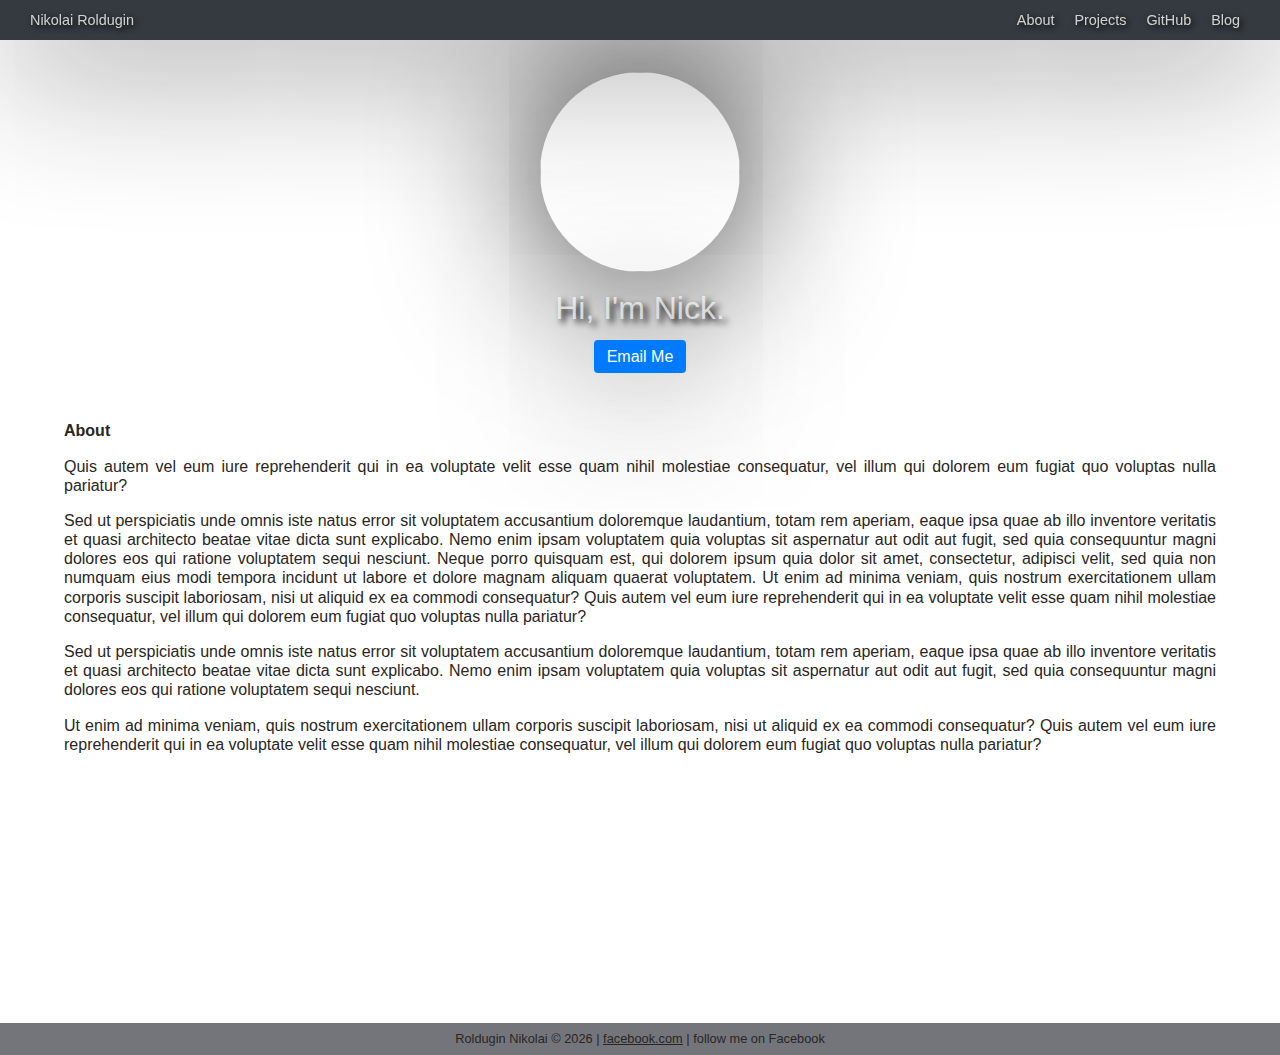
==== index.htm @ ad1988a2 "Update index.htm" ====
<!DOCTYPE html>
<html lang="en">
<head>
	<meta charset="utf-8">
	<title>Nikolai Roldugin</title>
	<link href="css/stylesheet.css" rel="stylesheet" type="text/css">
	<link rel="shortcut icon" href="../images/favicon.ico" type="image/x-icon">
</head>
<body>
	<header>
		<nav>
			<div id="logo">
				<a id="brand" href="index.htm">Nikolai Roldugin</a>
			</div>
			<ul class="nav">
				<li id="tab1"><a href="#tabPanel1">About</a></li>
				<li id="tab2"><a href="#tabPanel2">Projects</a></li>
				<li id="tab3"><a href="https://github.com/rolduginnik" target="_blank">GitHub</a></li>
				<li id="tab4"><a href="https://www.instagram.com/ya_lor/" target="_blank">Blog</a></li>
			</ul>
		</nav>	
	</header>
		<section>
			<p id="pic1"><img src="images/me.jpg" alt="" class="round"></p>
			<h1 id="main">Hi, I'm Nick.</h1>
			<a href="mailto:rolduginnik@gmail.com" class="btn btn-primary my-2">Email Me</a>
		</section>
		<h2 id="about">About</h2>
		<p class="col-1">
		 Quis autem vel eum iure reprehenderit qui in ea voluptate velit esse quam nihil molestiae consequatur, vel illum qui dolorem eum fugiat quo voluptas nulla pariatur?
		</p>
		<p class="col-1">
		Sed ut perspiciatis unde omnis iste natus error sit voluptatem accusantium doloremque laudantium, totam rem aperiam, eaque ipsa quae ab illo inventore veritatis et quasi architecto beatae vitae dicta sunt explicabo. Nemo enim ipsam voluptatem quia voluptas sit aspernatur aut odit aut fugit, sed quia consequuntur magni dolores eos qui ratione voluptatem sequi nesciunt. Neque porro quisquam est, qui dolorem ipsum quia dolor sit amet, consectetur, adipisci velit, sed quia non numquam eius modi tempora incidunt ut labore et dolore magnam aliquam quaerat voluptatem. Ut enim ad minima veniam, quis nostrum exercitationem ullam corporis suscipit laboriosam, nisi ut aliquid ex ea commodi consequatur? Quis autem vel eum iure reprehenderit qui in ea voluptate velit esse quam nihil molestiae consequatur, vel illum qui dolorem eum fugiat quo voluptas nulla pariatur?
		</p>
		<p class="col-1">
		Sed ut perspiciatis unde omnis iste natus error sit voluptatem accusantium doloremque laudantium, totam rem aperiam, eaque ipsa quae ab illo inventore veritatis et quasi architecto beatae vitae dicta sunt explicabo. Nemo enim ipsam voluptatem quia voluptas sit aspernatur aut odit aut fugit, sed quia consequuntur magni dolores eos qui ratione voluptatem sequi nesciunt. 
		</p>
		<p class="col-1">
		Ut enim ad minima veniam, quis nostrum exercitationem ullam corporis suscipit laboriosam, nisi ut aliquid ex ea commodi consequatur? Quis autem vel eum iure reprehenderit qui in ea voluptate velit esse quam nihil molestiae consequatur, vel illum qui dolorem eum fugiat quo voluptas nulla pariatur?
		</p>
	<footer>
		<p>Roldugin Nikolai &copy; <span id="year"></span> | <a href="https://www.facebook.com/rolduginnik" title="Facebook.com" target="_blank">facebook.com</a> | follow me on Facebook</p>
	</footer>
	<script>
		document.getElementById("year").innerHTML = new Date().getFullYear();
	</script>
</body>
</html>
---- css/stylesheet.css ----
/* reset browser styles */
html, body, div, span, object, iframe, h1, h2, h3, h4, h5, h6, p, blockquote, pre, a, abbr, acronym, address, big, cite, code, del, dfn, em, img, ins, kbd, q, s, samp,small, strike, strong, sub, sup, tt, var, b, u, i, center, dl, dt, dd, ol, ul, li, fieldset, form, label, legend,
table, caption, tbody, tfoot, thead, tr, th, td, article, aside, canvas, details, embed, figure, figcaption, footer, header, hgroup, menu, nav, output, ruby, section, summary, time, mark, audio, video {
	margin: 0;
	padding: 0;
	border: 0;
	font-size: 100%;
	vertical-align: baseline;
}
article, aside, details, figcaption, figure, footer, header, hgroup, menu, nav, section {
	display: block;
}
body {
	line-height: 1.2;
}
ol { 
	padding-left: 1.4em;
	list-style: decimal;
}
ul {
	padding-left: 1.4em;
	list-style: square;
}
table {
	border-collapse: collapse;
	border-spacing: 0;
} 
/* end reset browser styles */

* {
  margin: 0;
  padding: 0;
  color: #292623;
  font-size: 100%;
  box-sizing: border-box;
}
nav {
    position: fixed;
	top: 0;
	left: 0;
	width: 100%;
    height: 40px;
    line-height: 40px;
    background: #343a40;
    padding: 0 30px;
	box-shadow: 0 0 10em rgba(0, 0, 0, 0.9);
}
div#logo {
    float: left;
}
div#logo #brand {
    font-size: 160%;
	font-family: BlinkMacSystemFont,"Segoe UI",Roboto,"Helvetica Neue", Arial,"Noto Sans",sans-serif,"Apple Color Emoji","Segoe UI Emoji","Segoe UI Symbol","Noto Color Emoji";
	font-size: .9em;
	font-weight: 400;
	color: rgba(255, 255, 255, 0.78);
	text-shadow: 2px 2px 6px rgb(0, 0, 0);
	text-decoration: none;
}
nav ul {
    display: flex;
    flex-direction: row;
    justify-content: flex-end;
    align-items: center;
    list-style: none;
}
li>a {
    padding: 0 10px;
    text-decoration: none;
    font-family: BlinkMacSystemFont,"Segoe UI",Roboto,"Helvetica Neue", Arial,"Noto Sans",sans-serif,"Apple Color Emoji","Segoe UI Emoji","Segoe UI Symbol","Noto Color Emoji";
	font-size: .9em;
	font-weight: 400;
	color: rgba(255, 255, 255, 0.78);
	text-shadow: 2px 2px 6px rgb(0, 0, 0);
}
a:hover {
	color: rgba(255, 255, 255, 0.62);
}
#brand:hover {
	color: rgba(255, 255, 255, 0.62) !important;
}
section {
	margin-top: 2em;
	width: 100%;
	background-image: url(../images/background.jpg);
	text-align: center;
}
#pic1 {
	text-align: center;
}
.round {
	margin-top: 2.5rem!important;
	border-radius: 200px;
	border: 0px solid gray;
	width: 200px;
	height: 200px;
	box-shadow: 0 0 10em rgba(0, 0, 0, 0.9);
}
h1#main {
	text-align: center;
	font-family: BlinkMacSystemFont,"Segoe UI",Roboto,"Helvetica Neue", Arial,"Noto Sans",sans-serif,"Apple Color Emoji","Segoe UI Emoji","Segoe UI Symbol","Noto Color Emoji";
	font-size: 2em;
	font-weight: 500;
	color: rgba(255, 255, 255, 0.78);
	text-shadow: 4px 4px 6px rgb(0, 0, 0);
	padding: .4em;
}
.mb-2, .my-2 {
	margin-bottom: 2rem!important;
	text-decoration: none;
	box-shadow: 0 0 10em rgba(0, 0, 0, 0.9);
}
.btn-primary {
	color: #fff;
	background-color: #007bff;
	border-color: #007bff;
}
.btn {
	font-family: BlinkMacSystemFont,"Segoe UI",Roboto,"Helvetica Neue", Arial,"Noto Sans",sans-serif,"Apple Color Emoji","Segoe UI Emoji","Segoe UI Symbol","Noto Color Emoji";
	display: inline-block;
	font-weight: 400;
	border: 1px solid transparent;
	padding: .375rem .75rem;
	border-radius: .25rem;
}
#about {
	font-family:  BlinkMacSystemFont,"Segoe UI",Roboto,"Helvetica Neue", Arial,"Noto Sans",sans-serif,"Apple Color Emoji","Segoe UI Emoji","Segoe UI Symbol","Noto Color Emoji";
	margin: 1em 4em 1em 4em;
	font-size: 1em;
}
p.col-1 {
	margin: 0em 4em 1em 4em;
	font-family:  BlinkMacSystemFont,"Segoe UI",Roboto,"Helvetica Neue", Arial,"Noto Sans",sans-serif,"Apple Color Emoji","Segoe UI Emoji","Segoe UI Symbol","Noto Color Emoji";
	text-align: justify;
	font-size: 1em;
	font-weight: 300;
}
footer {
	font-family:  BlinkMacSystemFont,"Segoe UI",Roboto,"Helvetica Neue", Arial,"Noto Sans",sans-serif,"Apple Color Emoji","Segoe UI Emoji","Segoe UI Symbol","Noto Color Emoji";
	background-color: rgba(68, 69, 77, 0.74);
	text-align: center;
	font-size: .8em;
	line-height: 2.5em;
	margin-top: 21em;
}
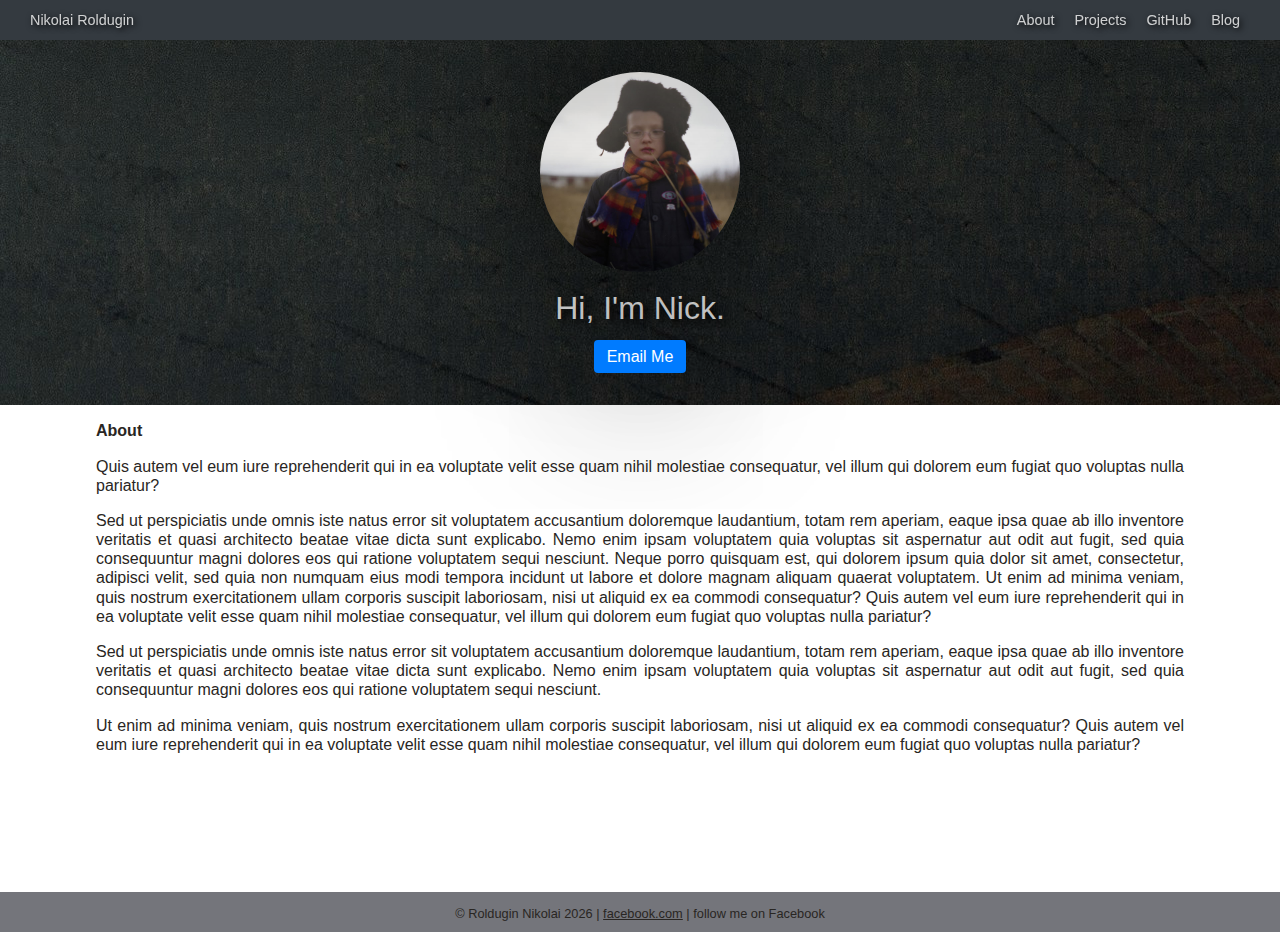
==== commit b8ba3c78: "first commit" ====
--- a/index.htm
+++ b/index.htm
@@ -1,48 +1,54 @@
-<!DOCTYPE html>
-<html lang="en">
-<head>
-	<meta charset="utf-8">
-	<title>Nikolai Roldugin</title>
-	<link href="css/stylesheet.css" rel="stylesheet" type="text/css">
-	<link rel="shortcut icon" href="../images/favicon.ico" type="image/x-icon">
-</head>
-<body>
-	<header>
-		<nav>
-			<div id="logo">
-				<a id="brand" href="index.htm">Nikolai Roldugin</a>
-			</div>
-			<ul class="nav">
-				<li id="tab1"><a href="#tabPanel1">About</a></li>
-				<li id="tab2"><a href="#tabPanel2">Projects</a></li>
-				<li id="tab3"><a href="https://github.com/rolduginnik" target="_blank">GitHub</a></li>
-				<li id="tab4"><a href="https://www.instagram.com/ya_lor/" target="_blank">Blog</a></li>
-			</ul>
-		</nav>	
-	</header>
-		<section>
-			<p id="pic1"><img src="images/me.jpg" alt="" class="round"></p>
-			<h1 id="main">Hi, I'm Nick.</h1>
-			<a href="mailto:rolduginnik@gmail.com" class="btn btn-primary my-2">Email Me</a>
-		</section>
-		<h2 id="about">About</h2>
-		<p class="col-1">
-		 Quis autem vel eum iure reprehenderit qui in ea voluptate velit esse quam nihil molestiae consequatur, vel illum qui dolorem eum fugiat quo voluptas nulla pariatur?
-		</p>
-		<p class="col-1">
-		Sed ut perspiciatis unde omnis iste natus error sit voluptatem accusantium doloremque laudantium, totam rem aperiam, eaque ipsa quae ab illo inventore veritatis et quasi architecto beatae vitae dicta sunt explicabo. Nemo enim ipsam voluptatem quia voluptas sit aspernatur aut odit aut fugit, sed quia consequuntur magni dolores eos qui ratione voluptatem sequi nesciunt. Neque porro quisquam est, qui dolorem ipsum quia dolor sit amet, consectetur, adipisci velit, sed quia non numquam eius modi tempora incidunt ut labore et dolore magnam aliquam quaerat voluptatem. Ut enim ad minima veniam, quis nostrum exercitationem ullam corporis suscipit laboriosam, nisi ut aliquid ex ea commodi consequatur? Quis autem vel eum iure reprehenderit qui in ea voluptate velit esse quam nihil molestiae consequatur, vel illum qui dolorem eum fugiat quo voluptas nulla pariatur?
-		</p>
-		<p class="col-1">
-		Sed ut perspiciatis unde omnis iste natus error sit voluptatem accusantium doloremque laudantium, totam rem aperiam, eaque ipsa quae ab illo inventore veritatis et quasi architecto beatae vitae dicta sunt explicabo. Nemo enim ipsam voluptatem quia voluptas sit aspernatur aut odit aut fugit, sed quia consequuntur magni dolores eos qui ratione voluptatem sequi nesciunt. 
-		</p>
-		<p class="col-1">
-		Ut enim ad minima veniam, quis nostrum exercitationem ullam corporis suscipit laboriosam, nisi ut aliquid ex ea commodi consequatur? Quis autem vel eum iure reprehenderit qui in ea voluptate velit esse quam nihil molestiae consequatur, vel illum qui dolorem eum fugiat quo voluptas nulla pariatur?
-		</p>
-	<footer>
-		<p>Roldugin Nikolai &copy; <span id="year"></span> | <a href="https://www.facebook.com/rolduginnik" title="Facebook.com" target="_blank">facebook.com</a> | follow me on Facebook</p>
-	</footer>
-	<script>
-		document.getElementById("year").innerHTML = new Date().getFullYear();
-	</script>
-</body>
-</html>
+<!DOCTYPE html>
+<html lang="en">
+<head>
+	<meta charset="utf-8">
+	<title>Nikolai Roldugin</title>
+	<link href="css/stylesheet.css" rel="stylesheet" type="text/css">
+	<link rel="shortcut icon" href="../images/favicon.ico" type="image/x-icon">
+</head>
+<body>
+<div id="page-container">
+<div id="content-wrap">
+	<header>
+		<nav>
+			<div id="logo">
+				<a id="brand" href="index.htm">Nikolai Roldugin</a>
+			</div>
+			<ul class="nav">
+				<li id="tab1"><a href="#tabPanel1">About</a></li>
+				<li id="tab2"><a href="#tabPanel2">Projects</a></li>
+				<li id="tab3"><a href="https://github.com/rolduginnik" target="_blank">GitHub</a></li>
+				<li id="tab4"><a href="https://www.instagram.com/ya_lor/" target="_blank">Blog</a></li>
+			</ul>
+		</nav>	
+	</header>
+		<section>
+			<p id="pic1"><img src="images/me.jpg" alt="" class="round"></p>
+			<h1 id="main">Hi, I'm Nick.</h1>
+			<a href="mailto:rolduginnik@gmail.com" class="btn btn-primary my-2">Email Me</a>
+		</section>
+		<h2 id="about">About</h2>
+		<p class="col-1">
+		 Quis autem vel eum iure reprehenderit qui in ea voluptate velit esse quam nihil molestiae consequatur, vel illum qui dolorem eum fugiat quo voluptas nulla pariatur?
+		</p>
+		<p class="col-1">
+		Sed ut perspiciatis unde omnis iste natus error sit voluptatem accusantium doloremque laudantium, totam rem aperiam, eaque ipsa quae ab illo inventore veritatis et quasi architecto beatae vitae dicta sunt explicabo. Nemo enim ipsam voluptatem quia voluptas sit aspernatur aut odit aut fugit, sed quia consequuntur magni dolores eos qui ratione voluptatem sequi nesciunt. Neque porro quisquam est, qui dolorem ipsum quia dolor sit amet, consectetur, adipisci velit, sed quia non numquam eius modi tempora incidunt ut labore et dolore magnam aliquam quaerat voluptatem. Ut enim ad minima veniam, quis nostrum exercitationem ullam corporis suscipit laboriosam, nisi ut aliquid ex ea commodi consequatur? Quis autem vel eum iure reprehenderit qui in ea voluptate velit esse quam nihil molestiae consequatur, vel illum qui dolorem eum fugiat quo voluptas nulla pariatur?
+		</p>
+		<p class="col-1">
+		Sed ut perspiciatis unde omnis iste natus error sit voluptatem accusantium doloremque laudantium, totam rem aperiam, eaque ipsa quae ab illo inventore veritatis et quasi architecto beatae vitae dicta sunt explicabo. Nemo enim ipsam voluptatem quia voluptas sit aspernatur aut odit aut fugit, sed quia consequuntur magni dolores eos qui ratione voluptatem sequi nesciunt. 
+		</p>
+		<p class="col-1">
+		Ut enim ad minima veniam, quis nostrum exercitationem ullam corporis suscipit laboriosam, nisi ut aliquid ex ea commodi consequatur? Quis autem vel eum iure reprehenderit qui in ea voluptate velit esse quam nihil molestiae consequatur, vel illum qui dolorem eum fugiat quo voluptas nulla pariatur?
+		</p>
+</div>
+	<div>
+	<footer id="footer">
+		<p>&copy; Roldugin Nikolai <span id="year"></span> | <a href="https://www.facebook.com/rolduginnik" title="lynda.com" target="_blank">facebook.com</a> | follow me on Facebook</p>
+	</footer>
+	<!-- JS before /body -->
+  <script>
+    document.getElementById("year").innerHTML = new Date().getFullYear();
+  </script>
+</div>
+</body>
+</html>--- a/css/stylesheet.css
+++ b/css/stylesheet.css
@@ -125,11 +125,11 @@
 }
 #about {
 	font-family:  BlinkMacSystemFont,"Segoe UI",Roboto,"Helvetica Neue", Arial,"Noto Sans",sans-serif,"Apple Color Emoji","Segoe UI Emoji","Segoe UI Symbol","Noto Color Emoji";
-	margin: 1em 4em 1em 4em;
+	margin: 1em 6em 1em 6em;
 	font-size: 1em;
 }
 p.col-1 {
-	margin: 0em 4em 1em 4em;
+	margin: 0em 6em 1em 6em;
 	font-family:  BlinkMacSystemFont,"Segoe UI",Roboto,"Helvetica Neue", Arial,"Noto Sans",sans-serif,"Apple Color Emoji","Segoe UI Emoji","Segoe UI Symbol","Noto Color Emoji";
 	text-align: justify;
 	font-size: 1em;
@@ -140,6 +140,18 @@
 	background-color: rgba(68, 69, 77, 0.74);
 	text-align: center;
 	font-size: .8em;
-	line-height: 2.5em;
-	margin-top: 21em;
+	line-height: 3.5em;
+}
+#page-container {
+  position: relative;
+  min-height: 100vh;
+}
+#content-wrap {
+  padding-bottom: 2.5rem;    /* Footer height */
+}
+#footer {
+  position: absolute;
+  bottom: 0;
+  width: 100%;
+  height: 2.5rem;            /* Footer height */
 }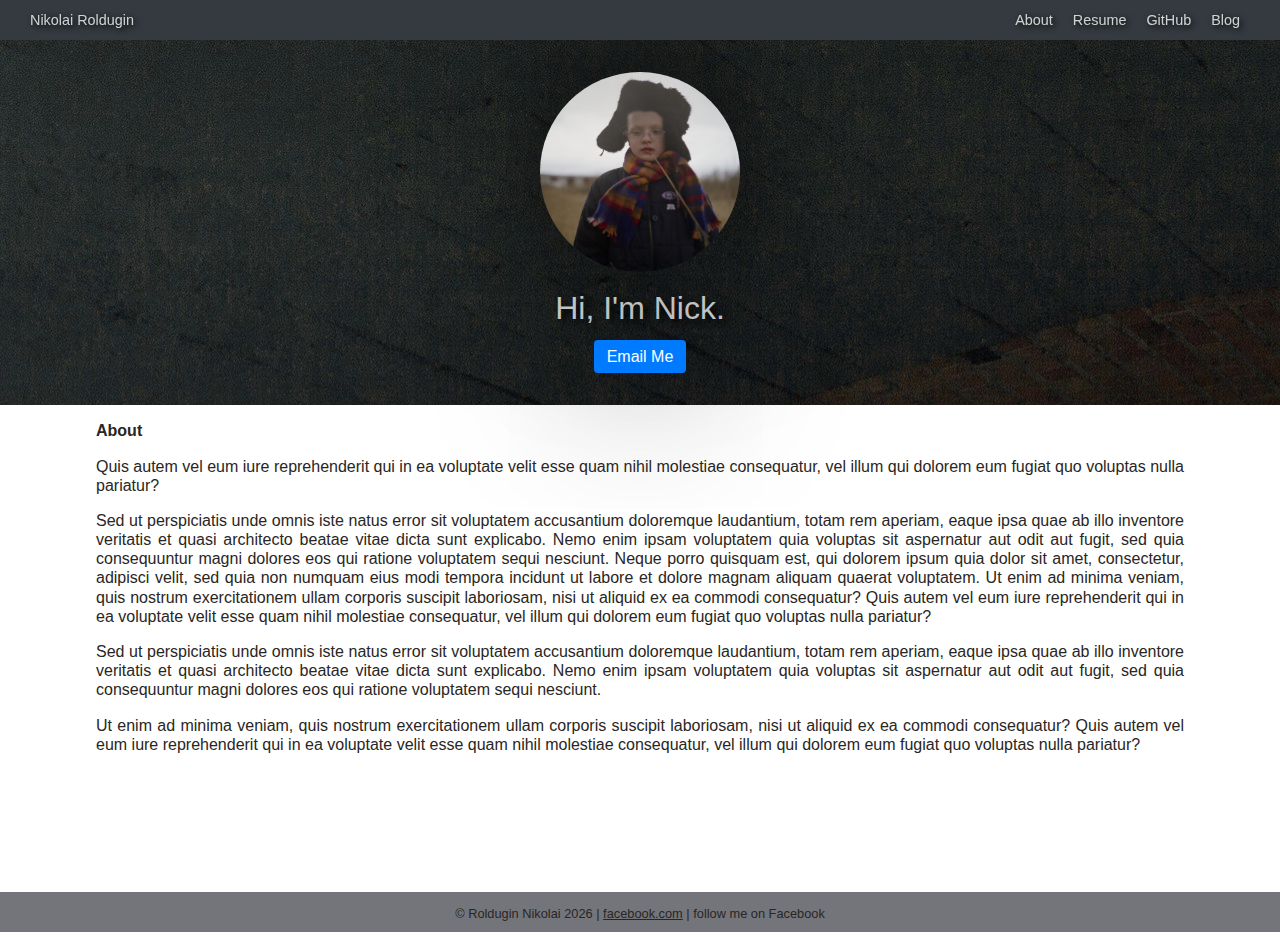
==== commit 020371f3: "add Resume" ====
--- a/index.htm
+++ b/index.htm
@@ -16,7 +16,7 @@
 			</div>
 			<ul class="nav">
 				<li id="tab1"><a href="#tabPanel1">About</a></li>
-				<li id="tab2"><a href="#tabPanel2">Projects</a></li>
+				<li id="resume"><a href="../files/Resume_Roldugin.pdf" target="_self">Resume</a></li>
 				<li id="tab3"><a href="https://github.com/rolduginnik" target="_blank">GitHub</a></li>
 				<li id="tab4"><a href="https://www.instagram.com/ya_lor/" target="_blank">Blog</a></li>
 			</ul>
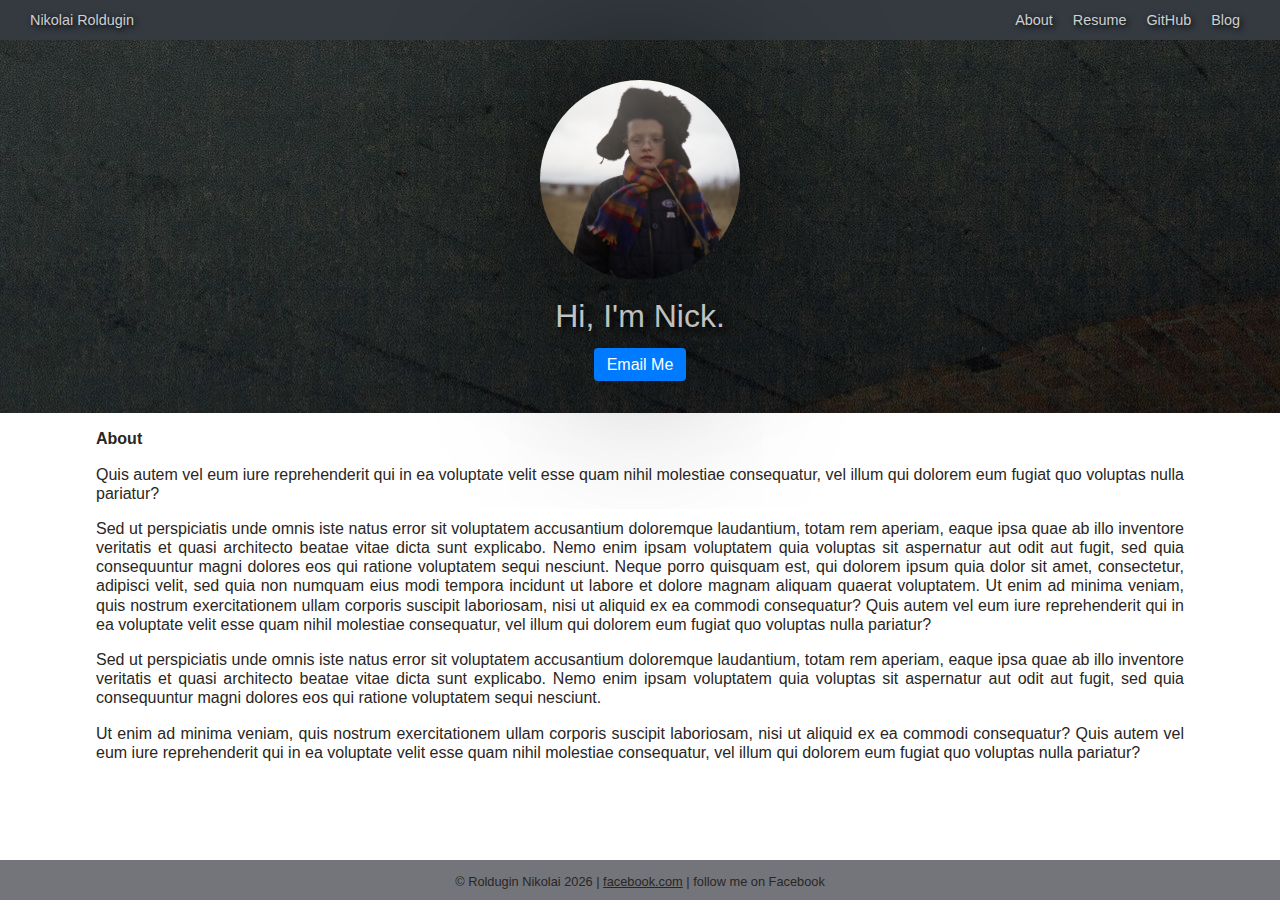
==== commit 9187a851: "Fixed Top" ====
--- a/index.htm
+++ b/index.htm
@@ -43,7 +43,7 @@
 </div>
 	<div>
 	<footer id="footer">
-		<p>&copy; Roldugin Nikolai <span id="year"></span> | <a href="https://www.facebook.com/rolduginnik" title="lynda.com" target="_blank">facebook.com</a> | follow me on Facebook</p>
+		<p>&copy; Roldugin Nikolai <span id="year"></span> | <a href="https://www.facebook.com/rolduginnik" title="facebook.com" target="_blank">facebook.com</a> | follow me on Facebook</p>
 	</footer>
 	<!-- JS before /body -->
   <script>
--- a/css/stylesheet.css
+++ b/css/stylesheet.css
@@ -35,7 +35,7 @@
   box-sizing: border-box;
 }
 nav {
-    position: fixed;
+    position:inherit;
 	top: 0;
 	left: 0;
 	width: 100%;
@@ -80,12 +80,12 @@
 	color: rgba(255, 255, 255, 0.62) !important;
 }
 section {
-	margin-top: 2em;
+	margin-top: 0em;
 	width: 100%;
 	background-image: url(../images/background.jpg);
 	text-align: center;
 }
-#pic1 {
+#pic1 .round {
 	text-align: center;
 }
 .round {
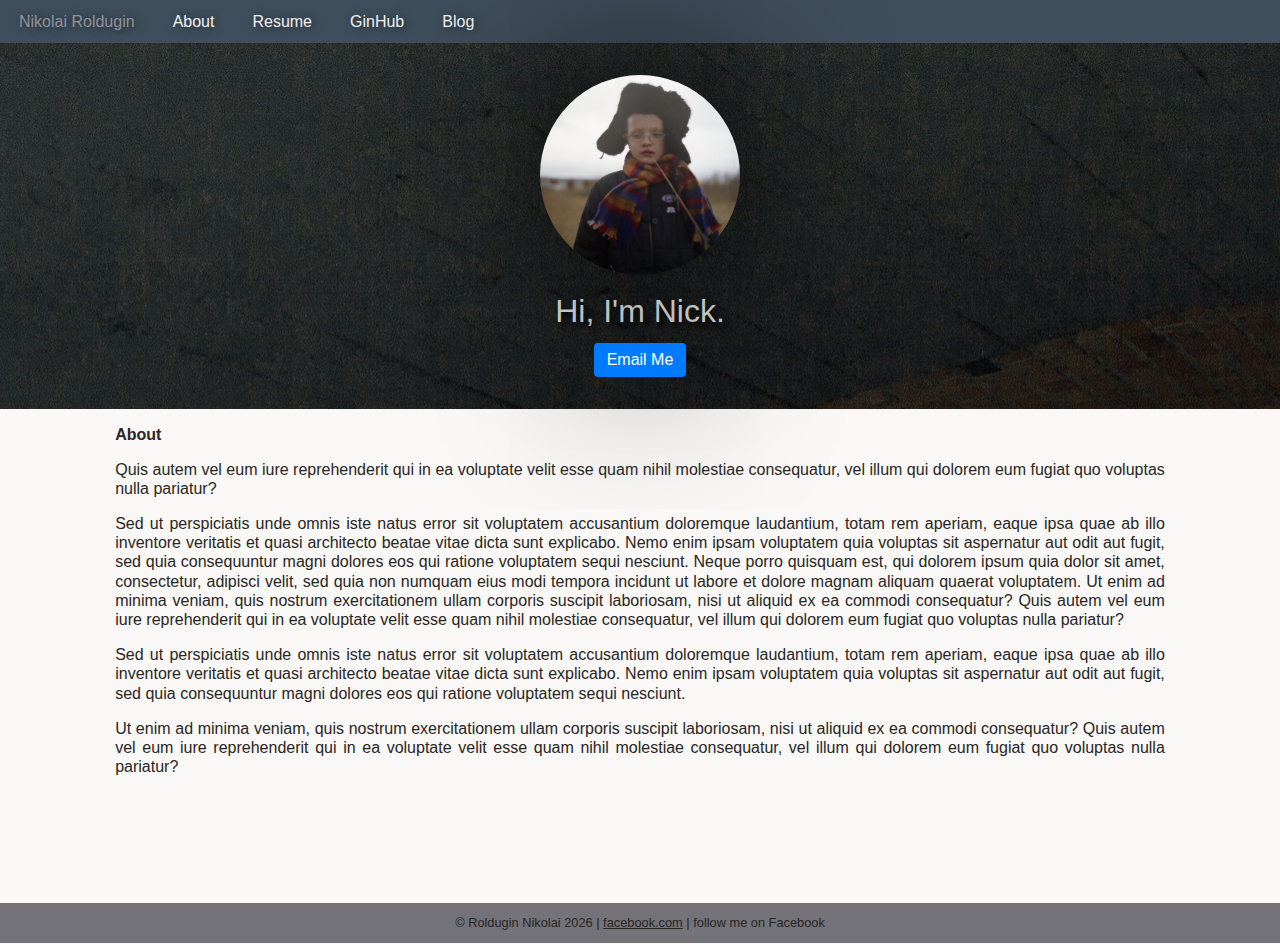
==== commit 41bc5dfe: "new menu3" ====
--- a/index.htm
+++ b/index.htm
@@ -1,54 +1,77 @@
 <!DOCTYPE html>
 <html lang="en">
 <head>
-	<meta charset="utf-8">
-	<title>Nikolai Roldugin</title>
-	<link href="css/stylesheet.css" rel="stylesheet" type="text/css">
-	<link rel="shortcut icon" href="../images/favicon.ico" type="image/x-icon">
+<meta charset="utf-8">
+<meta name="viewport" content="width=device-width, initial-scale=1, maximum-scale=1">
+<link rel="stylesheet" href="https://cdnjs.cloudflare.com/ajax/libs/font-awesome/4.7.0/css/font-awesome.min.css">
+<link href="css/stylesheet.css" rel="stylesheet" type="text/css">
+<link rel="shortcut icon" href="../images/favicon.ico" type="image/x-icon">
+<title>Nikolai Roldugin</title>
+	<script>
+		function myFunction() {
+		  var x = document.getElementById("myTopnav");
+		  if (x.className === "topnav") {
+			x.className += " responsive";
+		  } else {
+			x.className = "topnav";
+		  }
+		}
+	</script>
 </head>
 <body>
+	<div class="topnav" id="myTopnav">
+		<a href="index.htm" class="active">Nikolai Roldugin</a>
+		<a href="#about">About</a>
+		<a href="../files/Resume_Roldugin.pdf" target="_self">Resume</a>
+		<a href="https://github.com/rolduginnik" target="_blank">GinHub</a>  
+		<a href="https://www.instagram.com/ya_lor/" target="_blank">Blog</a>
+		<a href="javascript:void(0);" class="icon" onclick="myFunction()"><i class="fa fa-bars"></i></a>
+	</div>
 <div id="page-container">
-<div id="content-wrap">
-	<header>
-		<nav>
-			<div id="logo">
-				<a id="brand" href="index.htm">Nikolai Roldugin</a>
-			</div>
-			<ul class="nav">
-				<li id="tab1"><a href="#tabPanel1">About</a></li>
-				<li id="resume"><a href="../files/Resume_Roldugin.pdf" target="_self">Resume</a></li>
-				<li id="tab3"><a href="https://github.com/rolduginnik" target="_blank">GitHub</a></li>
-				<li id="tab4"><a href="https://www.instagram.com/ya_lor/" target="_blank">Blog</a></li>
-			</ul>
-		</nav>	
-	</header>
-		<section>
-			<p id="pic1"><img src="images/me.jpg" alt="" class="round"></p>
-			<h1 id="main">Hi, I'm Nick.</h1>
-			<a href="mailto:rolduginnik@gmail.com" class="btn btn-primary my-2">Email Me</a>
-		</section>
-		<h2 id="about">About</h2>
-		<p class="col-1">
-		 Quis autem vel eum iure reprehenderit qui in ea voluptate velit esse quam nihil molestiae consequatur, vel illum qui dolorem eum fugiat quo voluptas nulla pariatur?
-		</p>
-		<p class="col-1">
-		Sed ut perspiciatis unde omnis iste natus error sit voluptatem accusantium doloremque laudantium, totam rem aperiam, eaque ipsa quae ab illo inventore veritatis et quasi architecto beatae vitae dicta sunt explicabo. Nemo enim ipsam voluptatem quia voluptas sit aspernatur aut odit aut fugit, sed quia consequuntur magni dolores eos qui ratione voluptatem sequi nesciunt. Neque porro quisquam est, qui dolorem ipsum quia dolor sit amet, consectetur, adipisci velit, sed quia non numquam eius modi tempora incidunt ut labore et dolore magnam aliquam quaerat voluptatem. Ut enim ad minima veniam, quis nostrum exercitationem ullam corporis suscipit laboriosam, nisi ut aliquid ex ea commodi consequatur? Quis autem vel eum iure reprehenderit qui in ea voluptate velit esse quam nihil molestiae consequatur, vel illum qui dolorem eum fugiat quo voluptas nulla pariatur?
-		</p>
-		<p class="col-1">
-		Sed ut perspiciatis unde omnis iste natus error sit voluptatem accusantium doloremque laudantium, totam rem aperiam, eaque ipsa quae ab illo inventore veritatis et quasi architecto beatae vitae dicta sunt explicabo. Nemo enim ipsam voluptatem quia voluptas sit aspernatur aut odit aut fugit, sed quia consequuntur magni dolores eos qui ratione voluptatem sequi nesciunt. 
-		</p>
-		<p class="col-1">
-		Ut enim ad minima veniam, quis nostrum exercitationem ullam corporis suscipit laboriosam, nisi ut aliquid ex ea commodi consequatur? Quis autem vel eum iure reprehenderit qui in ea voluptate velit esse quam nihil molestiae consequatur, vel illum qui dolorem eum fugiat quo voluptas nulla pariatur?
-		</p>
-</div>
+	<div id="content-wrap">
+<!--
+		<header>
+			<nav>
+				<div id="logo">
+					<a id="brand" href="index.htm">Nikolai Roldugin</a>
+				</div>
+				<ul class="nav">
+					<li id="tab1"><a href="#tabPanel1">About</a></li>
+					<li id="resume"><a href="../files/Resume_Roldugin.pdf" target="_self">Resume</a></li>
+					<li id="tab3"><a href="https://github.com/rolduginnik" target="_blank">GitHub</a></li>
+					<li id="tab4"><a href="https://www.instagram.com/ya_lor/" target="_blank">Blog</a></li>
+				</ul>
+			</nav>	
+		</header>
+-->
+			<section>
+				<p id="pic1"><img src="images/me.jpg" alt="" class="round"></p>
+				<h1 id="main">Hi, I'm Nick.</h1>
+				<a href="mailto:rolduginnik@gmail.com" class="btn btn-primary my-2">Email Me</a>
+			</section>
+			<h2 id="about">About</h2>
+			<p class="col-1">
+			 Quis autem vel eum iure reprehenderit qui in ea voluptate velit esse quam nihil molestiae consequatur, vel illum qui dolorem eum fugiat quo voluptas nulla pariatur?
+			</p>
+			<p class="col-1">
+			Sed ut perspiciatis unde omnis iste natus error sit voluptatem accusantium doloremque laudantium, totam rem aperiam, eaque ipsa quae ab illo inventore veritatis et quasi architecto beatae vitae dicta sunt explicabo. Nemo enim ipsam voluptatem quia voluptas sit aspernatur aut odit aut fugit, sed quia consequuntur magni dolores eos qui ratione voluptatem sequi nesciunt. Neque porro quisquam est, qui dolorem ipsum quia dolor sit amet, consectetur, adipisci velit, sed quia non numquam eius modi tempora incidunt ut labore et dolore magnam aliquam quaerat voluptatem. Ut enim ad minima veniam, quis nostrum exercitationem ullam corporis suscipit laboriosam, nisi ut aliquid ex ea commodi consequatur? Quis autem vel eum iure reprehenderit qui in ea voluptate velit esse quam nihil molestiae consequatur, vel illum qui dolorem eum fugiat quo voluptas nulla pariatur?
+			</p>
+			<p class="col-1">
+			Sed ut perspiciatis unde omnis iste natus error sit voluptatem accusantium doloremque laudantium, totam rem aperiam, eaque ipsa quae ab illo inventore veritatis et quasi architecto beatae vitae dicta sunt explicabo. Nemo enim ipsam voluptatem quia voluptas sit aspernatur aut odit aut fugit, sed quia consequuntur magni dolores eos qui ratione voluptatem sequi nesciunt. 
+			</p>
+			<p class="col-1">
+			Ut enim ad minima veniam, quis nostrum exercitationem ullam corporis suscipit laboriosam, nisi ut aliquid ex ea commodi consequatur? Quis autem vel eum iure reprehenderit qui in ea voluptate velit esse quam nihil molestiae consequatur, vel illum qui dolorem eum fugiat quo voluptas nulla pariatur?
+			</p>
+	</div>
 	<div>
-	<footer id="footer">
-		<p>&copy; Roldugin Nikolai <span id="year"></span> | <a href="https://www.facebook.com/rolduginnik" title="facebook.com" target="_blank">facebook.com</a> | follow me on Facebook</p>
-	</footer>
-	<!-- JS before /body -->
-  <script>
-    document.getElementById("year").innerHTML = new Date().getFullYear();
-  </script>
+		<footer id="footer">
+			<p>&copy; Roldugin Nikolai <span id="year"></span> | <a href="https://www.facebook.com/rolduginnik" title="facebook.com" target="_blank">facebook.com</a> | follow me on Facebook</p>
+		</footer>
+			<!-- JS before /body -->
+		<script>
+			document.getElementById("year").innerHTML = new Date().getFullYear();
+		</script>
+	</div>
 </div>
 </body>
 </html>--- a/css/stylesheet.css
+++ b/css/stylesheet.css
@@ -35,14 +35,11 @@
   box-sizing: border-box;
 }
 nav {
-    position:inherit;
-	top: 0;
-	left: 0;
-	width: 100%;
-    height: 40px;
-    line-height: 40px;
+    position: sticky;
+	height: 40px;
     background: #343a40;
     padding: 0 30px;
+	padding-top: 10px;
 	box-shadow: 0 0 10em rgba(0, 0, 0, 0.9);
 }
 div#logo {
@@ -89,7 +86,7 @@
 	text-align: center;
 }
 .round {
-	margin-top: 2.5rem!important;
+	margin-top: 2rem!important;
 	border-radius: 200px;
 	border: 0px solid gray;
 	width: 200px;
@@ -125,22 +122,23 @@
 }
 #about {
 	font-family:  BlinkMacSystemFont,"Segoe UI",Roboto,"Helvetica Neue", Arial,"Noto Sans",sans-serif,"Apple Color Emoji","Segoe UI Emoji","Segoe UI Symbol","Noto Color Emoji";
-	margin: 1em 6em 1em 6em;
+	margin: 1em 9% 1em;
 	font-size: 1em;
 }
 p.col-1 {
-	margin: 0em 6em 1em 6em;
+	margin: 0em 9% 1em;
 	font-family:  BlinkMacSystemFont,"Segoe UI",Roboto,"Helvetica Neue", Arial,"Noto Sans",sans-serif,"Apple Color Emoji","Segoe UI Emoji","Segoe UI Symbol","Noto Color Emoji";
 	text-align: justify;
 	font-size: 1em;
 	font-weight: 300;
 }
-footer {
+footer#footer {
 	font-family:  BlinkMacSystemFont,"Segoe UI",Roboto,"Helvetica Neue", Arial,"Noto Sans",sans-serif,"Apple Color Emoji","Segoe UI Emoji","Segoe UI Symbol","Noto Color Emoji";
 	background-color: rgba(68, 69, 77, 0.74);
 	text-align: center;
 	font-size: .8em;
-	line-height: 3.5em;
+	line-height: 3.2em;
+	font-weight: 300;
 }
 #page-container {
   position: relative;
@@ -154,4 +152,57 @@
   bottom: 0;
   width: 100%;
   height: 2.5rem;            /* Footer height */
+} 
+
+/* Menu */
+body {
+	margin: 0;
+	background-color: rgba(236, 232, 229, 0.31);
+}
+.topnav {
+	font-family: BlinkMacSystemFont,"Segoe UI",Roboto,"Helvetica Neue", Arial,"Noto Sans",sans-serif,"Apple Color Emoji","Segoe UI Emoji","Segoe UI Symbol","Noto Color Emoji";
+	overflow: hidden;
+	background-color: #3f4e5c;
+}
+/* Style the links inside the navigation bar */
+.topnav a {
+	float: left;
+	display: block;
+	color: #f2f2f2;
+	padding: 12px 19px;
+	text-decoration: none;
+	font-size: 1em;
+	text-shadow: 2px 1px 9px rgba(0, 0, 0, 0.57);
+}
+/* Change the color of links on hover */
+.topnav a:hover {
+   color: #90949d;
+}
+/* Add an active class to highlight the current page */
+.active {
+ 	background-color: #3f4e5c;
+	color: white;
+}
+.topnav .icon {
+	display: none;
+}
+/* When the screen is less than 600 pixels wide, hide all links, except for the first one ("Home"). Show the link that contains should open and close the topnav (.icon) */
+@media screen and (max-width: 600px) {
+	.topnav a:not(:first-child) {
+		display: none;}
+	.topnav a.icon {
+		float: right;
+		display: block;}
+}
+/* The "responsive" class is added to the topnav with JavaScript when the user clicks on the icon. This class makes the topnav look good on small screens (display the links vertically instead of horizontally) */
+@media screen and (max-width: 600px) {
+	.topnav.responsive {position: relative;}
+	.topnav.responsive .icon {
+		position: absolute;
+		right: 0;
+		top: 0;}
+  .topnav.responsive a {
+	  float: none;
+	  display: block;
+	  text-align: left;}
 }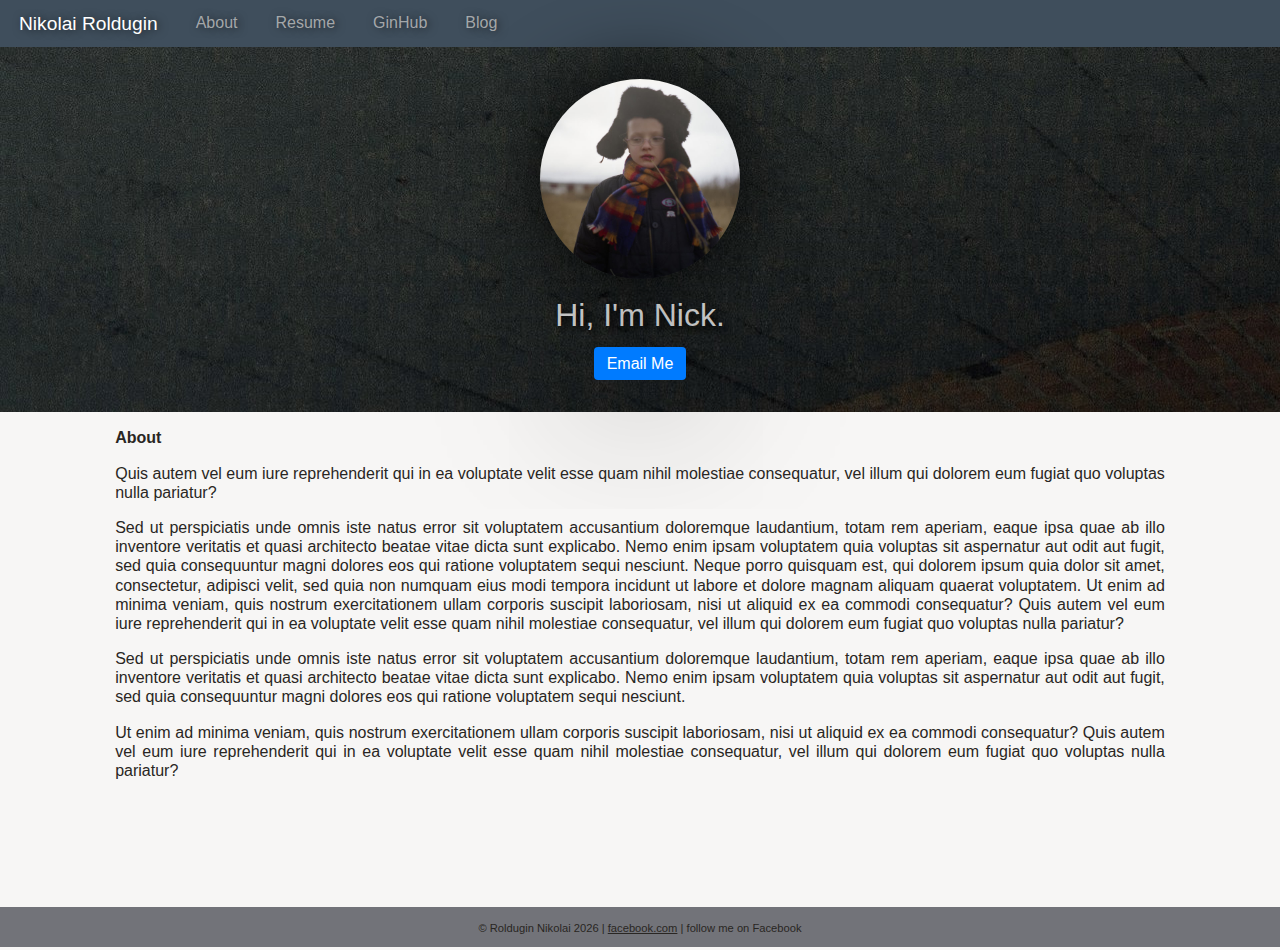
==== commit 3a4daf28: "myImg" ====
--- a/index.htm
+++ b/index.htm
@@ -4,8 +4,10 @@
 <meta charset="utf-8">
 <meta name="viewport" content="width=device-width, initial-scale=1, maximum-scale=1">
 <link rel="stylesheet" href="https://cdnjs.cloudflare.com/ajax/libs/font-awesome/4.7.0/css/font-awesome.min.css">
+	<script src="https://ajax.googleapis.com/ajax/libs/jquery/3.3.1/jquery.min.js"></script>
+  <script src="/js/go_top.js"></script>
 <link href="css/stylesheet.css" rel="stylesheet" type="text/css">
-<link rel="shortcut icon" href="../images/favicon.ico" type="image/x-icon">
+<link rel="shortcut icon" href="images/favicon.ico" type="image/x-icon">
 <title>Nikolai Roldugin</title>
 	<script>
 		function myFunction() {
@@ -16,38 +18,57 @@
 			x.className = "topnav";
 		  }
 		}
-	</script>
+
+	$(document).ready(function(){
+  $('body').append('<a href="#" id="go-top" title="Back to top"><img src="images/rocket-launch.svg" height=60px;/></a>');
+});
+
+$(function() {
+ $.fn.scrollToTop = function() {
+  $(this).hide().removeAttr("href");
+  if ($(window).scrollTop() >= "250") $(this).fadeIn("slow")
+  var scrollDiv = $(this);
+  $(window).scroll(function() {
+   if ($(window).scrollTop() <= "250") $(scrollDiv).fadeOut("slow")
+   else $(scrollDiv).fadeIn("slow")
+  });
+  $(this).click(function() {
+   $("html, body").animate({scrollTop: 0}, "slow")
+  })
+ }
+});
+
+$(function() {
+ $("#go-top").scrollToTop();
+});
+
+</script>
 </head>
 <body>
+	<nav>
 	<div class="topnav" id="myTopnav">
 		<a href="index.htm" class="active">Nikolai Roldugin</a>
 		<a href="#about">About</a>
 		<a href="../files/Resume_Roldugin.pdf" target="_self">Resume</a>
-		<a href="https://github.com/rolduginnik" target="_blank">GinHub</a>  
+		<a href="https://github.com/rolduginnik" target="_blank">GinHub</a>
 		<a href="https://www.instagram.com/ya_lor/" target="_blank">Blog</a>
-		<a href="javascript:void(0);" class="icon" onclick="myFunction()"><i class="fa fa-bars"></i></a>
+		<a href="javascript:void(0);" class="icon" onclick="myFunction()"><img src="images/rick.svg" height=25px;/></a>
 	</div>
+	</nav>
 <div id="page-container">
 	<div id="content-wrap">
-<!--
-		<header>
-			<nav>
-				<div id="logo">
-					<a id="brand" href="index.htm">Nikolai Roldugin</a>
-				</div>
-				<ul class="nav">
-					<li id="tab1"><a href="#tabPanel1">About</a></li>
-					<li id="resume"><a href="../files/Resume_Roldugin.pdf" target="_self">Resume</a></li>
-					<li id="tab3"><a href="https://github.com/rolduginnik" target="_blank">GitHub</a></li>
-					<li id="tab4"><a href="https://www.instagram.com/ya_lor/" target="_blank">Blog</a></li>
-				</ul>
-			</nav>	
-		</header>
--->
+
 			<section>
-				<p id="pic1"><img src="images/me.jpg" alt="" class="round"></p>
-				<h1 id="main">Hi, I'm Nick.</h1>
-				<a href="mailto:rolduginnik@gmail.com" class="btn btn-primary my-2">Email Me</a>
+					<img id="myImg" src="images/me.jpg" alt="Nikolai Roldugin">
+
+					<div id="myModal" class="modal">
+					<span class="close">&times;</span>
+					<img class="modal-content" id="img01">
+					<div id="caption"></div>
+					</div>
+
+					<h1 id="main">Hi, I'm Nick.</h1>
+					<a href="mailto:rolduginnik@gmail.com" class="btn btn-primary my-2">Email Me</a>
 			</section>
 			<h2 id="about">About</h2>
 			<p class="col-1">
@@ -57,15 +78,16 @@
 			Sed ut perspiciatis unde omnis iste natus error sit voluptatem accusantium doloremque laudantium, totam rem aperiam, eaque ipsa quae ab illo inventore veritatis et quasi architecto beatae vitae dicta sunt explicabo. Nemo enim ipsam voluptatem quia voluptas sit aspernatur aut odit aut fugit, sed quia consequuntur magni dolores eos qui ratione voluptatem sequi nesciunt. Neque porro quisquam est, qui dolorem ipsum quia dolor sit amet, consectetur, adipisci velit, sed quia non numquam eius modi tempora incidunt ut labore et dolore magnam aliquam quaerat voluptatem. Ut enim ad minima veniam, quis nostrum exercitationem ullam corporis suscipit laboriosam, nisi ut aliquid ex ea commodi consequatur? Quis autem vel eum iure reprehenderit qui in ea voluptate velit esse quam nihil molestiae consequatur, vel illum qui dolorem eum fugiat quo voluptas nulla pariatur?
 			</p>
 			<p class="col-1">
-			Sed ut perspiciatis unde omnis iste natus error sit voluptatem accusantium doloremque laudantium, totam rem aperiam, eaque ipsa quae ab illo inventore veritatis et quasi architecto beatae vitae dicta sunt explicabo. Nemo enim ipsam voluptatem quia voluptas sit aspernatur aut odit aut fugit, sed quia consequuntur magni dolores eos qui ratione voluptatem sequi nesciunt. 
+			Sed ut perspiciatis unde omnis iste natus error sit voluptatem accusantium doloremque laudantium, totam rem aperiam, eaque ipsa quae ab illo inventore veritatis et quasi architecto beatae vitae dicta sunt explicabo. Nemo enim ipsam voluptatem quia voluptas sit aspernatur aut odit aut fugit, sed quia consequuntur magni dolores eos qui ratione voluptatem sequi nesciunt.
 			</p>
 			<p class="col-1">
 			Ut enim ad minima veniam, quis nostrum exercitationem ullam corporis suscipit laboriosam, nisi ut aliquid ex ea commodi consequatur? Quis autem vel eum iure reprehenderit qui in ea voluptate velit esse quam nihil molestiae consequatur, vel illum qui dolorem eum fugiat quo voluptas nulla pariatur?
 			</p>
+
 	</div>
 	<div>
 		<footer id="footer">
-			<p>&copy; Roldugin Nikolai <span id="year"></span> | <a href="https://www.facebook.com/rolduginnik" title="facebook.com" target="_blank">facebook.com</a> | follow me on Facebook</p>
+			<p class="footer">&copy; Roldugin Nikolai <span id="year"></span> | <a href="https://www.facebook.com/rolduginnik" title="facebook.com" target="_blank">facebook.com</a> | follow me on Facebook</p>
 		</footer>
 			<!-- JS before /body -->
 		<script>
@@ -73,5 +95,20 @@
 		</script>
 	</div>
 </div>
+<script>
+		var modal = document.getElementById('myModal');
+		var img = document.getElementById('myImg');
+		var modalImg = document.getElementById("img01");
+		var captionText = document.getElementById("caption");
+		img.onclick = function(){
+			modal.style.display = "block";
+			modalImg.src = this.src;
+			captionText.innerHTML = this.alt;
+		}
+		var span = document.getElementsByClassName("close")[0];
+		span.onclick = function() {
+			modal.style.display = "none";
+		}
+</script>
 </body>
-</html>+</html>
--- a/css/stylesheet.css
+++ b/css/stylesheet.css
@@ -13,7 +13,7 @@
 body {
 	line-height: 1.2;
 }
-ol { 
+ol {
 	padding-left: 1.4em;
 	list-style: decimal;
 }
@@ -24,9 +24,13 @@
 table {
 	border-collapse: collapse;
 	border-spacing: 0;
-} 
+}
 /* end reset browser styles */
 
+body {
+	margin: 0;
+	background-color: rgba(236, 232, 229, 0.40);
+}
 * {
   margin: 0;
   padding: 0;
@@ -34,130 +38,9 @@
   font-size: 100%;
   box-sizing: border-box;
 }
-nav {
-    position: sticky;
-	height: 40px;
-    background: #343a40;
-    padding: 0 30px;
-	padding-top: 10px;
-	box-shadow: 0 0 10em rgba(0, 0, 0, 0.9);
-}
-div#logo {
-    float: left;
-}
-div#logo #brand {
-    font-size: 160%;
-	font-family: BlinkMacSystemFont,"Segoe UI",Roboto,"Helvetica Neue", Arial,"Noto Sans",sans-serif,"Apple Color Emoji","Segoe UI Emoji","Segoe UI Symbol","Noto Color Emoji";
-	font-size: .9em;
-	font-weight: 400;
-	color: rgba(255, 255, 255, 0.78);
-	text-shadow: 2px 2px 6px rgb(0, 0, 0);
-	text-decoration: none;
-}
-nav ul {
-    display: flex;
-    flex-direction: row;
-    justify-content: flex-end;
-    align-items: center;
-    list-style: none;
-}
-li>a {
-    padding: 0 10px;
-    text-decoration: none;
-    font-family: BlinkMacSystemFont,"Segoe UI",Roboto,"Helvetica Neue", Arial,"Noto Sans",sans-serif,"Apple Color Emoji","Segoe UI Emoji","Segoe UI Symbol","Noto Color Emoji";
-	font-size: .9em;
-	font-weight: 400;
-	color: rgba(255, 255, 255, 0.78);
-	text-shadow: 2px 2px 6px rgb(0, 0, 0);
-}
-a:hover {
-	color: rgba(255, 255, 255, 0.62);
-}
-#brand:hover {
-	color: rgba(255, 255, 255, 0.62) !important;
-}
-section {
-	margin-top: 0em;
-	width: 100%;
-	background-image: url(../images/background.jpg);
-	text-align: center;
-}
-#pic1 .round {
-	text-align: center;
-}
-.round {
-	margin-top: 2rem!important;
-	border-radius: 200px;
-	border: 0px solid gray;
-	width: 200px;
-	height: 200px;
-	box-shadow: 0 0 10em rgba(0, 0, 0, 0.9);
-}
-h1#main {
-	text-align: center;
-	font-family: BlinkMacSystemFont,"Segoe UI",Roboto,"Helvetica Neue", Arial,"Noto Sans",sans-serif,"Apple Color Emoji","Segoe UI Emoji","Segoe UI Symbol","Noto Color Emoji";
-	font-size: 2em;
-	font-weight: 500;
-	color: rgba(255, 255, 255, 0.78);
-	text-shadow: 4px 4px 6px rgb(0, 0, 0);
-	padding: .4em;
-}
-.mb-2, .my-2 {
-	margin-bottom: 2rem!important;
-	text-decoration: none;
-	box-shadow: 0 0 10em rgba(0, 0, 0, 0.9);
-}
-.btn-primary {
-	color: #fff;
-	background-color: #007bff;
-	border-color: #007bff;
-}
-.btn {
-	font-family: BlinkMacSystemFont,"Segoe UI",Roboto,"Helvetica Neue", Arial,"Noto Sans",sans-serif,"Apple Color Emoji","Segoe UI Emoji","Segoe UI Symbol","Noto Color Emoji";
-	display: inline-block;
-	font-weight: 400;
-	border: 1px solid transparent;
-	padding: .375rem .75rem;
-	border-radius: .25rem;
-}
-#about {
-	font-family:  BlinkMacSystemFont,"Segoe UI",Roboto,"Helvetica Neue", Arial,"Noto Sans",sans-serif,"Apple Color Emoji","Segoe UI Emoji","Segoe UI Symbol","Noto Color Emoji";
-	margin: 1em 9% 1em;
-	font-size: 1em;
-}
-p.col-1 {
-	margin: 0em 9% 1em;
-	font-family:  BlinkMacSystemFont,"Segoe UI",Roboto,"Helvetica Neue", Arial,"Noto Sans",sans-serif,"Apple Color Emoji","Segoe UI Emoji","Segoe UI Symbol","Noto Color Emoji";
-	text-align: justify;
-	font-size: 1em;
-	font-weight: 300;
-}
-footer#footer {
-	font-family:  BlinkMacSystemFont,"Segoe UI",Roboto,"Helvetica Neue", Arial,"Noto Sans",sans-serif,"Apple Color Emoji","Segoe UI Emoji","Segoe UI Symbol","Noto Color Emoji";
-	background-color: rgba(68, 69, 77, 0.74);
-	text-align: center;
-	font-size: .8em;
-	line-height: 3.2em;
-	font-weight: 300;
-}
-#page-container {
-  position: relative;
-  min-height: 100vh;
-}
-#content-wrap {
-  padding-bottom: 2.5rem;    /* Footer height */
-}
-#footer {
-  position: absolute;
-  bottom: 0;
-  width: 100%;
-  height: 2.5rem;            /* Footer height */
-} 
-
-/* Menu */
-body {
-	margin: 0;
-	background-color: rgba(236, 232, 229, 0.31);
+/* Menu start */
+a.icon {
+	background-color: 0x1a7cde;
 }
 .topnav {
 	font-family: BlinkMacSystemFont,"Segoe UI",Roboto,"Helvetica Neue", Arial,"Noto Sans",sans-serif,"Apple Color Emoji","Segoe UI Emoji","Segoe UI Symbol","Noto Color Emoji";
@@ -168,20 +51,26 @@
 .topnav a {
 	float: left;
 	display: block;
-	color: #f2f2f2;
+	color: rgba(196, 196, 196, 0.79);
 	padding: 12px 19px;
 	text-decoration: none;
 	font-size: 1em;
 	text-shadow: 2px 1px 9px rgba(0, 0, 0, 0.57);
+	margin-top: 1px;
+	transition: all .4s;
 }
 /* Change the color of links on hover */
-.topnav a:hover {
-   color: #90949d;
+.topnav a:not(.active):hover {
+	margin-top: -1px;
+	padding: 13px 19px;
+	text-shadow: rgba(0,0,0,.3) 15px 10px 5px;
 }
 /* Add an active class to highlight the current page */
 .active {
  	background-color: #3f4e5c;
-	color: white;
+	color: white!important;
+	margin-top: 0px!important;
+	font-size: 1.2em!important;
 }
 .topnav .icon {
 	display: none;
@@ -205,4 +94,180 @@
 	  float: none;
 	  display: block;
 	  text-align: left;}
-}+}
+/* Menu end */
+a:hover {
+	color: rgba(255, 255, 255, 0.62);
+} /* подсветка Email Me */
+section {
+	margin-top: 0em;
+	width: 100%;
+	background-image: url(../images/background.jpg);
+	text-align: center;
+}
+ #myImg {
+	text-align: center;
+	transition: all .4s;
+}
+#myImg:hover {
+	box-shadow: rgba(0,0,0,.2) 0 0 10em;
+}
+#myImg {
+	margin-top: 2rem!important;
+	border-radius: 200px;
+	width: 200px;
+	height: 200px;
+	box-shadow: 0 0 5em rgba(0, 0, 0, 0.9);
+}
+h1#main {
+	text-align: center;
+	font-family: BlinkMacSystemFont,"Segoe UI",Roboto,"Helvetica Neue", Arial,"Noto Sans",sans-serif,"Apple Color Emoji","Segoe UI Emoji","Segoe UI Symbol","Noto Color Emoji";
+	font-size: 2em;
+	font-weight: 500;
+	color: rgba(255, 255, 255, 0.78);
+	text-shadow: 4px 4px 6px rgb(0, 0, 0);
+	padding: .4em;
+}
+/* Email Me button*/
+.mb-2, .my-2 {
+	margin-bottom: 2rem!important;
+	text-decoration: none;
+	box-shadow: 0 0 10em rgba(0, 0, 0, 0.9);
+}
+.btn-primary {
+	color: #fff;
+	background-color: #007bff;
+	border-color: #007bff;
+}
+.btn {
+	font-family: BlinkMacSystemFont,"Segoe UI",Roboto,"Helvetica Neue", Arial,"Noto Sans",sans-serif,"Apple Color Emoji","Segoe UI Emoji","Segoe UI Symbol","Noto Color Emoji";
+	display: inline-block;
+	font-weight: 400;
+	border: 1px solid transparent;
+	padding: .375rem .75rem;
+	border-radius: .25rem;
+}
+#about {
+	font-family:  BlinkMacSystemFont,"Segoe UI",Roboto,"Helvetica Neue", Arial,"Noto Sans",sans-serif,"Apple Color Emoji","Segoe UI Emoji","Segoe UI Symbol","Noto Color Emoji";
+	margin: 1em 9% 1em;
+	font-size: 1em;
+}
+p.col-1 {
+	margin: 0em 9% 1em;
+	font-family:  BlinkMacSystemFont,"Segoe UI",Roboto,"Helvetica Neue", Arial,"Noto Sans",sans-serif,"Apple Color Emoji","Segoe UI Emoji","Segoe UI Symbol","Noto Color Emoji";
+	text-align: justify;
+	font-size: 1em;
+	font-weight: 300;
+}
+footer#footer {
+	font-family:  BlinkMacSystemFont,"Segoe UI",Roboto,"Helvetica Neue", Arial,"Noto Sans",sans-serif,"Apple Color Emoji","Segoe UI Emoji","Segoe UI Symbol","Noto Color Emoji";
+	background-color: rgba(68, 69, 77, 0.74);
+	text-align: center;
+	font-size: 70%;
+	line-height: 3.8em;
+	font-weight: 300;
+}
+#page-container {
+	position: relative;
+	min-height: 100vh;
+}
+#content-wrap {
+	padding-bottom: 2.5rem; /* Footer height */
+}
+#footer {
+	position: absolute;
+	bottom: 0;
+	width: 100%;
+	height: 2.5rem; /* Footer height */
+}
+/* Top button */
+#go-top {
+	position: fixed;
+	bottom: 35px;
+	right: 0px;
+	cursor: pointer;
+	-moz-border-radius: 100%;
+	-webkit-border-radius: 100%;
+	-khtml-border-radius: 100%;
+}
+#go-top:hover {
+	background-image: linear-gradient(rgba(0, 118, 255, 0.11), rgba(226, 66, 37, 0.09));
+}
+
+/* The Modal (background) */
+.modal {
+  display: none; /* Hidden by default */
+  position: fixed; /* Stay in place */
+  z-index: 1; /* Sit on top */
+  padding-top: 100px; /* Location of the box */
+  left: 0;
+  top: 0;
+  width: 100%; /* Full width */
+  height: 100%; /* Full height */
+  overflow: auto; /* Enable scroll if needed */
+  background-color: rgb(0,0,0); /* Fallback color */
+  background-color: rgba(0,0,0,0.9); /* Black w/ opacity */
+}
+
+/* Modal Content (image) */
+.modal-content {
+  margin: auto;
+  display: block;
+  width: 80%;
+  max-width: 700px;
+}
+
+/* Caption of Modal Image */
+#caption {
+  margin: auto;
+  display: block;
+  width: 80%;
+  max-width: 700px;
+  text-align: center;
+  color: #ccc;
+  padding: 10px 0;
+  height: 150px;
+}
+
+/* Add Animation */
+.modal-content, #caption {
+  -webkit-animation-name: zoom;
+  -webkit-animation-duration: 0.6s;
+  animation-name: zoom;
+  animation-duration: 0.6s;
+}
+
+@-webkit-keyframes zoom {
+  from {-webkit-transform:scale(0)}
+  to {-webkit-transform:scale(1)}
+}
+
+@keyframes zoom {
+  from {transform:scale(0)}
+  to {transform:scale(1)}
+}
+
+/* The Close Button */
+.close {
+  position: absolute;
+  top: 15px;
+  right: 35px;
+  color: #f1f1f1;
+  font-size: 40px;
+  font-weight: bold;
+  transition: 0.3s;
+}
+
+.close:hover,
+.close:focus {
+  color: #bbb;
+  text-decoration: none;
+  cursor: pointer;
+}
+
+/* 100% Image Width on Smaller Screens */
+@media only screen and (max-width: 700px){
+  .modal-content {
+    width: 100%;
+  }
+}
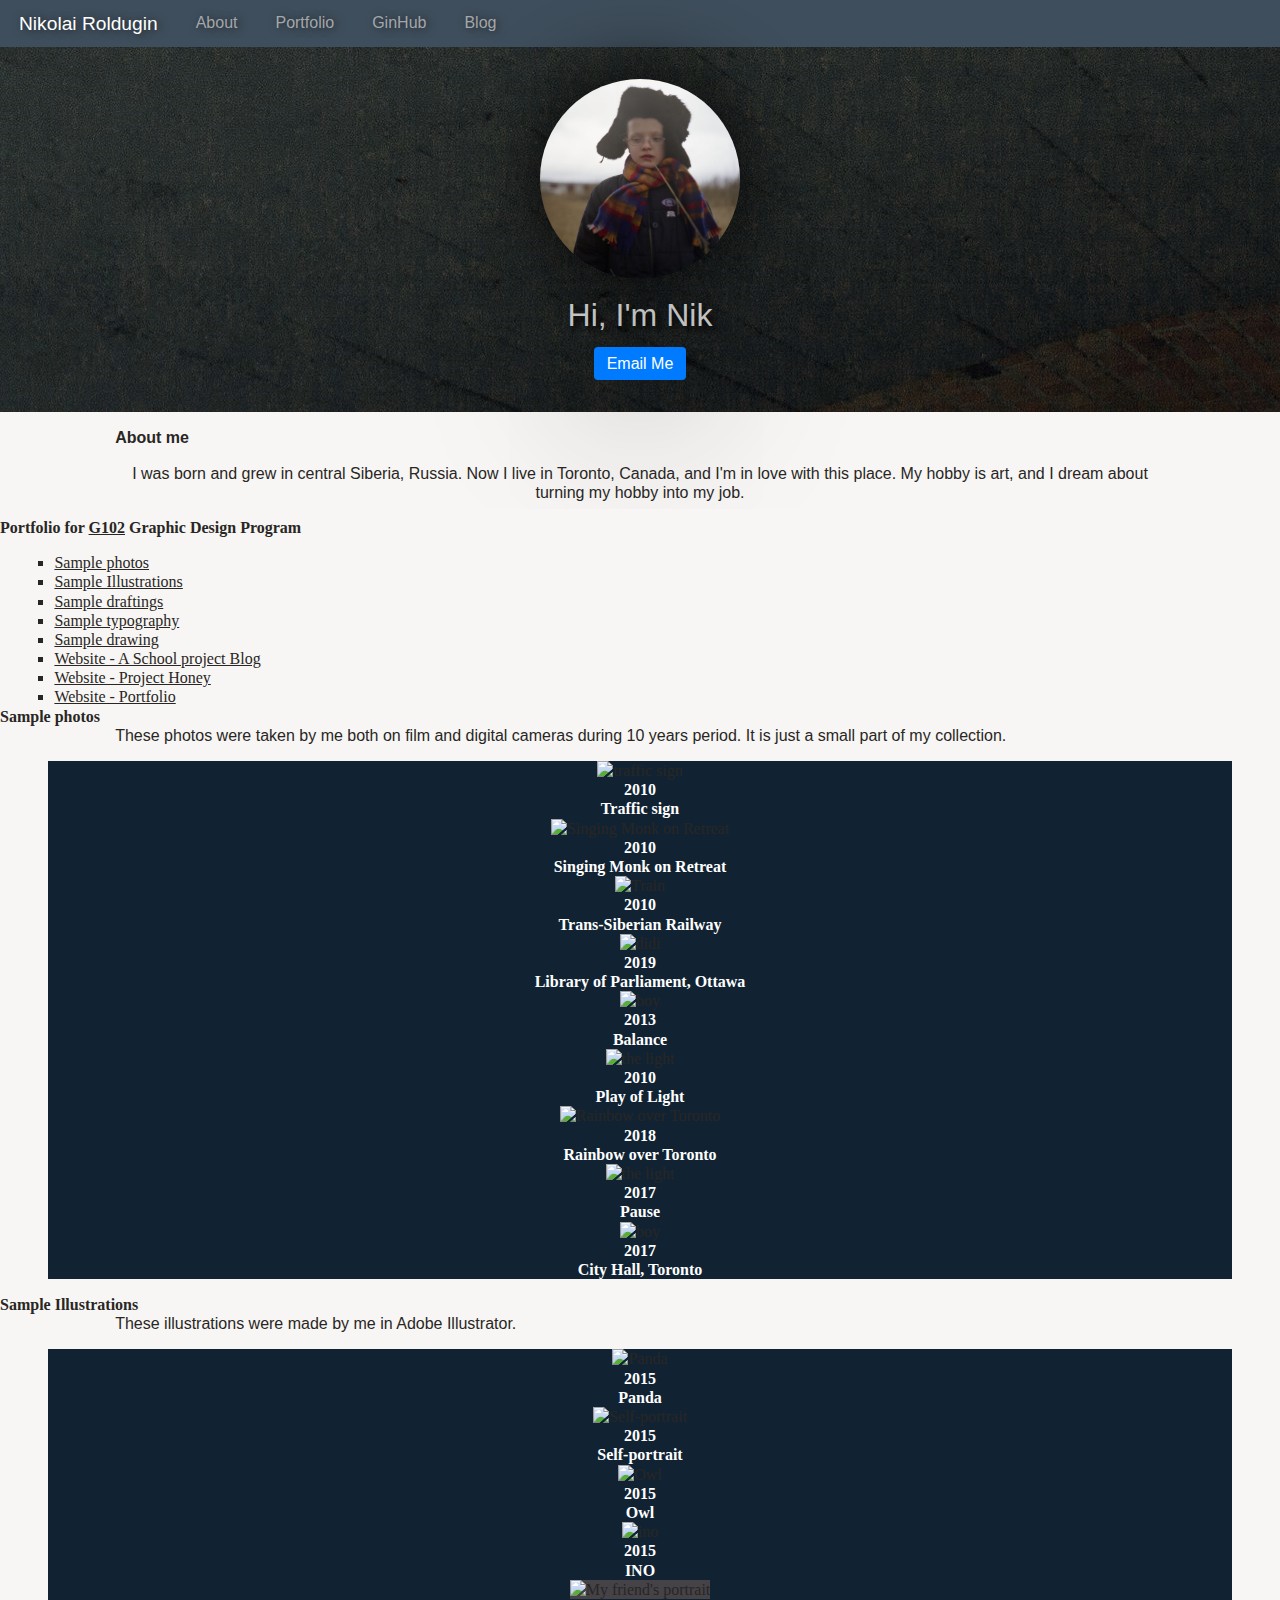
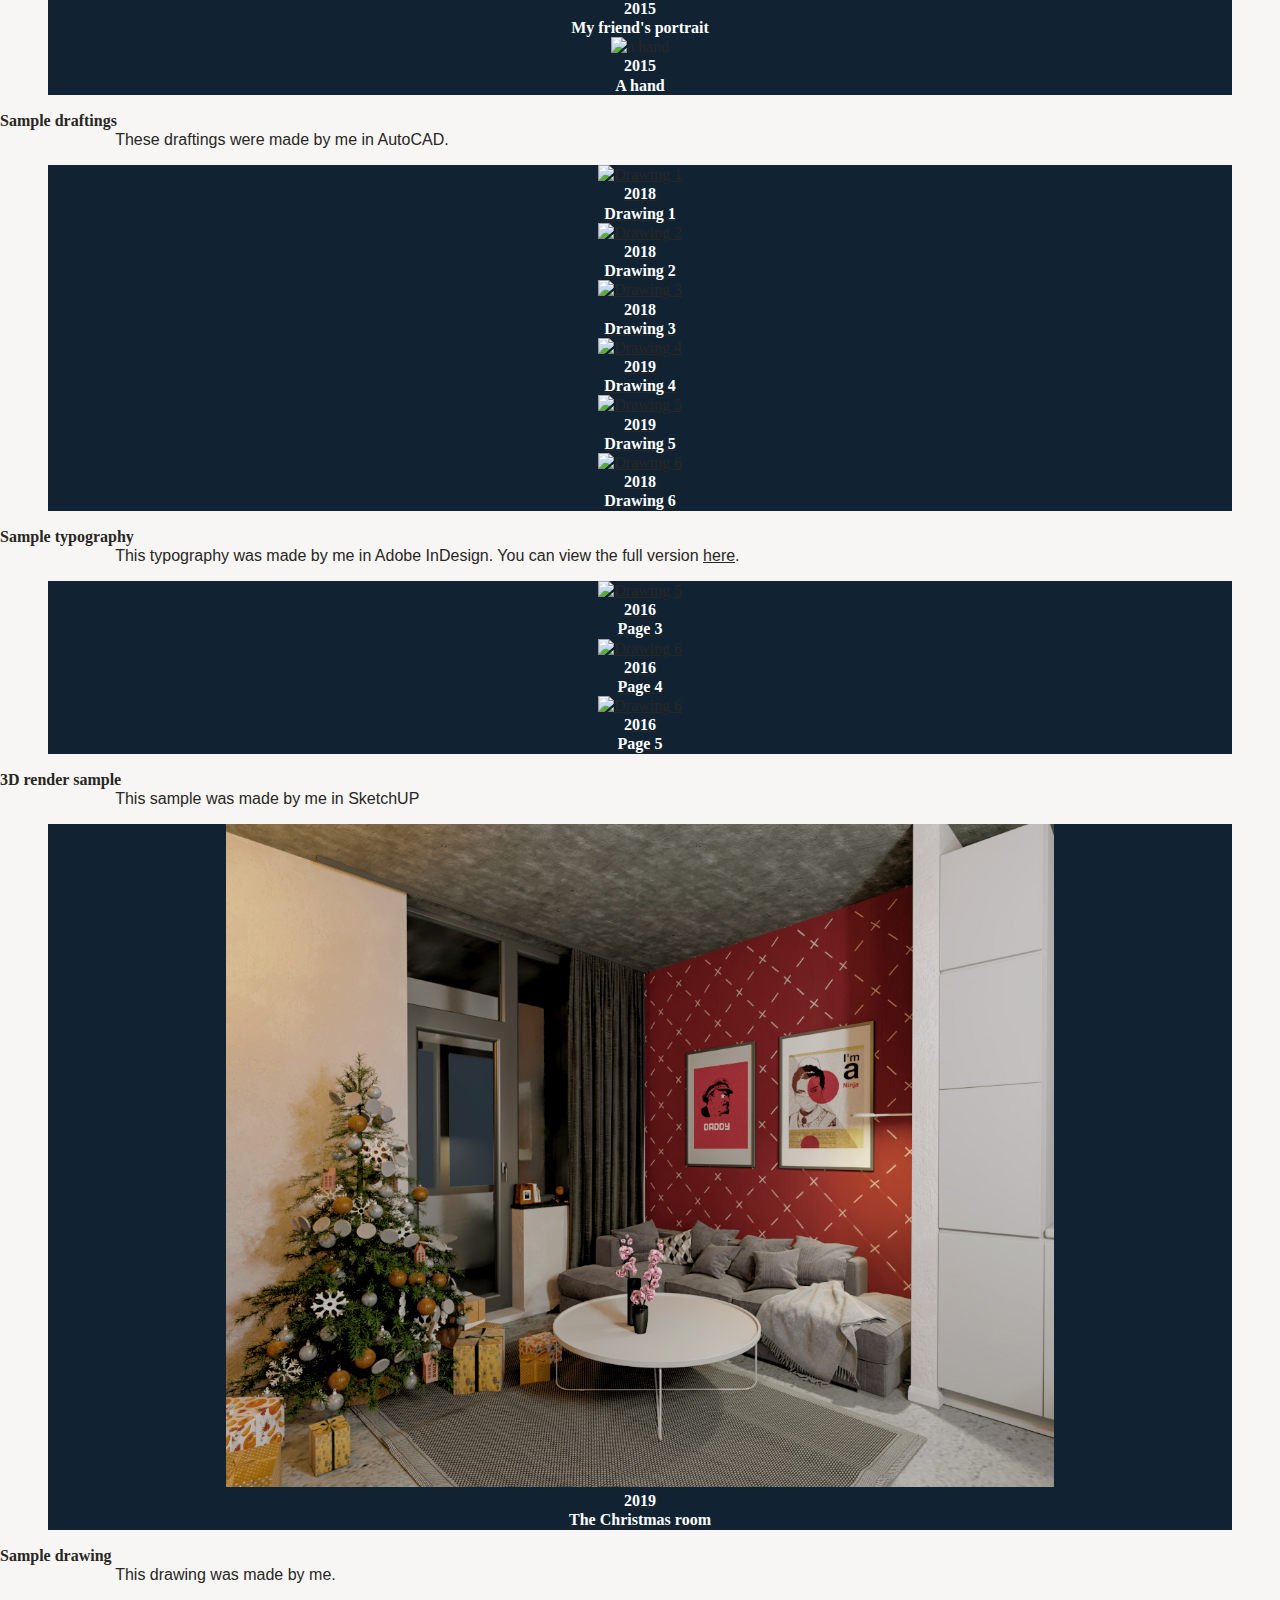
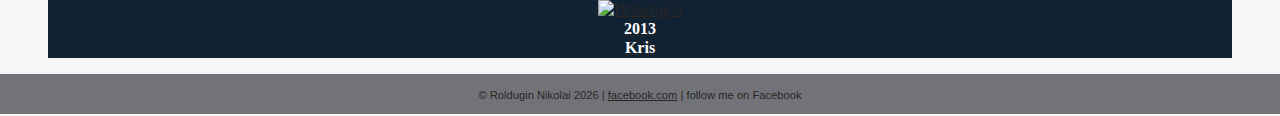
==== commit bebc17ff: "3d" ====
--- a/index.htm
+++ b/index.htm
@@ -44,46 +44,379 @@
 
 </script>
 </head>
+
 <body>
 	<nav>
-	<div class="topnav" id="myTopnav">
-		<a href="index.htm" class="active">Nikolai Roldugin</a>
-		<a href="#about">About</a>
-		<a href="../files/Resume_Roldugin.pdf" target="_self">Resume</a>
-		<a href="https://github.com/rolduginnik" target="_blank">GinHub</a>
-		<a href="https://www.instagram.com/ya_lor/" target="_blank">Blog</a>
-		<a href="javascript:void(0);" class="icon" onclick="myFunction()"><img src="images/rick.svg" height=25px;/></a>
-	</div>
+		<div class="topnav" id="myTopnav">
+			<a href="index.htm" class="active">Nikolai Roldugin</a>
+			<a href="#about">About</a>
+			<a href="#portfolio" target="_self">Portfolio</a>
+			<a href="https://github.com/rolduginnik" target="_blank">GinHub</a>
+			<a href="https://www.instagram.com/ya_lor/" target="_blank">Blog</a>
+			<a href="javascript:void(0);" class="icon" onclick="myFunction()"><img src="images/rick.svg" height=25px;/></a>
+		</div>
 	</nav>
+	
 <div id="page-container">
 	<div id="content-wrap">
-
-			<section>
-					<img id="myImg" src="images/me.jpg" alt="Nikolai Roldugin">
-
-					<div id="myModal" class="modal">
-					<span class="close">&times;</span>
-					<img class="modal-content" id="img01">
-					<div id="caption"></div>
-					</div>
-
-					<h1 id="main">Hi, I'm Nick.</h1>
-					<a href="mailto:rolduginnik@gmail.com" class="btn btn-primary my-2">Email Me</a>
+		<section>
+			<img id="myImg" src="images/me.jpg" alt="Nikolai Roldugin">			
+			<h1 id="main">Hi, I'm Nik</h1>
+			<a href="mailto:rolduginnik@gmail.com" class="btn btn-primary my-2">Email Me</a>
+		</section>
+		
+		<h2 id="about">About me</h2>
+		<p class="col-1" style="text-align: center">I was born and grew in central Siberia, Russia. Now I live in Toronto, Canada, and I'm in love with this place. My hobby is art, and I dream about turning my hobby into my job.</p>
+		
+		<h2 id="portfolio">Portfolio for <a href="https://www.georgebrown.ca/programs/graphic-design-program-g102/" title="G102" target="_blank">G102</a> Graphic Design Program</h2>
+		
+		<div id="mlist" class="centered" style="margin: 1em 2em 0">
+		<ul>
+		  <li><a href="#sphotos" title="Sample photos">Sample photos</a></li>
+		  <li><a href="#sIllustrations" title="Sample Illustrations">Sample Illustrations</a></li>
+		  <li><a href="#sdraftings" title="Sample draftings">Sample draftings</a></li>
+		  <li><a href="#stypography" title="Sample typography">Sample typography</a></li>
+		  <li><a href="#sdrawing" title="Sample drawing">Sample drawing</a></li>
+		  <li><a href="https://rolduginnik.github.io/blog" title="blog" target="_blank">Website - A School project Blog</a></li>
+		  <li><a href="https://rolduginnik.github.io/honey" title="honey" target="_blank">Website - Project Honey</a></li>
+		  <li><a href="https://rolduginnik.github.io" title="portfolio" target="">Website - Portfolio</a></li>
+		</ul>
+		</div>
+		
+		<h3 id="sphotos" class="mp">Sample photos</h3>
+		<p class="col-1">These photos were taken by me both on film and digital cameras during 10 years period. It is just a small part of my collection.</p>
+		
+		<div class="centered" style="margin: 1em 3em">	
+		<section class="cards">
+			<article class="card" style="background-color:#112333">
+				
+					<picture class="thumbnail">
+						<img src="./images/s1.jpg" alt="traffic sign">
+					</picture>
+					
+					<div class="card-content">
+					<h2 style="color:#fff; text-align: center">2010<br/>Traffic sign</h2>
+					</div><!-- .card-content -->
+				
+			</article><!-- .card -->
+			
+			<article class="card" style="background-color:#112333">
+				
+					<picture class="thumbnail">
+						<img src="./images/s2.jpg" style="width:95%; margin: auto" alt="Singing Monk on Retreat">
+					</picture>
+					
+					<div class="card-content">
+						<h2 style="color:#fff; text-align: center">2010<br/>Singing Monk on Retreat</h2>
+					</div><!-- .card-content -->
+				
+			</article><!-- .card -->
+			
+			<article class="card" style="background-color:#112333">
+				
+					<picture class="thumbnail">
+						<img src="./images/s3.jpg" style="width:99%; margin: auto" alt="Train">
+					</picture>
+					
+					<div class="card-content">
+						<h2 style="color:#fff; text-align: center">2010<br/>Trans-Siberian Railway</h2>
+					</div><!-- .card-content -->
+				
+			</article><!-- .card -->
+			
+			<article class="card" style="background-color:#112333">
+				
+					<picture class="thumbnail">
+						<img src="./images/s4.jpg" style="width:76%; margin: auto" alt="didi">
+					</picture>
+					
+					<div class="card-content">
+						<h2 style="color:#fff; text-align: center">2019<br/>Library of Parliament, Ottawa</h2>
+					</div><!-- .card-content -->
+				
+			</article><!-- .card -->
+			
+			<article class="card" style="background-color:#112333">
+				
+					<picture class="thumbnail">
+						<img src="./images/s5.jpg" alt="boy">
+					</picture>
+					
+					<div class="card-content">
+						<h2 style="color:#fff; text-align: center">2013<br/>Balance</h2>
+					</div><!-- .card-content -->
+				
+			</article><!-- .card -->
+			
+			<article class="card" style="background-color:#112333">
+				
+					<picture class="thumbnail">
+						<img src="./images/s6.jpg" style="width:97%; margin: auto" alt="the light">
+					</picture>
+					
+					<div class="card-content">
+						<h2 style="color:#fff; text-align: center">2010<br/>Play of Light</h2>
+					</div><!-- .card-content -->
+				
+			</article><!-- .card -->
+			<article class="card" style="background-color:#112333">
+				
+					<picture class="thumbnail">
+						<img src="./images/s7.jpg" style="width:92%; margin: auto" alt="Rainbow over Toronto">
+					</picture>
+					
+					<div class="card-content">
+						<h2 style="color:#fff; text-align: center">2018<br/>Rainbow over Toronto</h2>
+					</div><!-- .card-content -->
+				
+			</article><!-- .card -->
+			<article class="card" style="background-color:#112333">
+				
+					<picture class="thumbnail">
+						<img src="./images/s9.jpg" alt="the light">
+					</picture>
+					
+					<div class="card-content">
+						<h2 style="color:#fff; text-align: center">2017<br/>Pause</h2>
+					</div><!-- .card-content -->
+				
+			</article><!-- .card -->
+			
+			<article class="card" style="background-color:#112333">
+				
+					<picture class="thumbnail">
+						<img src="./images/s8.jpg" style="width:85%; margin: auto" alt="boy">
+					</picture>
+					
+					<div class="card-content">
+						<h2 style="color:#fff; text-align: center">2017<br/>City Hall, Toronto</h2>
+					</div><!-- .card-content -->
+				
+			</article><!-- .card -->
+		</section>
+		</div>
+		<h3 id="sIllustrations" class="mp">
+			Sample Illustrations
+		</h3>
+		<p class="col-1">These illustrations were made by me in Adobe Illustrator.</p>
+		<div class="centered" style="margin: 1em 3em">	
+		
+		<section class="cards">
+			<article class="card" style="background-color:#112333">
+				
+					<picture class="thumbnail">
+						<img src="./images/s13.png" style="width:90%; margin: auto" alt="Panda">
+					</picture>
+					
+					<div class="card-content">
+						<h2 style="color:#fff; text-align: center">2015<br/>Panda</h2>
+					</div><!-- .card-content -->
+				
+			</article><!-- .card -->
+			
+			<article class="card" style="background-color:#112333">
+				
+					<picture class="thumbnail">
+						<img src="./images/s12.jpg" style="width:60%; margin: auto" alt="Self-portrait">
+					</picture>
+					
+					<div class="card-content">
+						<h2 style="color:#fff; text-align: center">2015<br/>Self-portrait</h2>
+					</div><!-- .card-content -->
+				
+			</article><!-- .card -->
+			
+			<article class="card" style="background-color:#112333">
+				
+					<picture class="thumbnail">
+						<img src="./images/s14.png" style="width:97%; margin: auto" alt="Owl">
+					</picture>
+					
+					<div class="card-content">
+						<h2 style="color:#fff; text-align: center">2015<br/>Owl</h2>
+					</div><!-- .card-content -->
+				
+			</article><!-- .card -->
+			<article class="card" style="background-color:#112333">
+				
+					<picture class="thumbnail">
+						<img src="./images/s16.png" style="width:71%; margin: auto" alt="ino">
+					</picture>
+					
+					<div class="card-content">
+						<h2 style="color:#fff; text-align: center">2015<br/>INO</h2>
+					</div><!-- .card-content -->
+				
+			</article><!-- .card -->
+			<article class="card" style="background-color:#112333">
+				
+					<picture class="thumbnail">
+						<img src="./images/s15.png"  style="height:auto; width:56%; margin: auto; background-color:rgba(105, 86, 86, 0.6)" alt="My friend's portrait">
+					</picture>
+					
+					<div class="card-content">
+						<h2 style="color:#fff; text-align: center">2015<br/>My friend's portrait</h2>
+					</div><!-- .card-content -->
+				
+			</article><!-- .card -->
+			<article class="card" style="background-color:#112333">
+				
+					<picture class="thumbnail">
+						<img src="./images/s17.jpg" style="width:70%; margin: auto" alt="a hand">
+					</picture>
+					
+					<div class="card-content">
+						<h2 style="color:#fff; text-align: center">2015<br/>A hand</h2>
+					</div><!-- .card-content -->
+				
+			</article><!-- .card -->
+		</section>
+		</div>
+		<h3 id="sdraftings" class="mp">
+			Sample draftings
+		</h3>
+		<p class="col-1">These draftings were made by me in AutoCAD.</p>
+		<div class="centered" style="margin: 1em 3em">	
+		<section class="cards">
+			<article class="card" style="background-color:#112333">
+				<a href="images/s18.jpg" title="Drawing 1" target="_blank">
+					<picture class="thumbnail">
+						<img src="./images/s18.jpg" alt="Drawing 1">
+					</picture>
+					<div class="card-content">
+						<h2 style="color:#fff; text-align: center">2018<br/>Drawing 1</h2>
+					</div><!-- .card-content -->
+				</a>
+			</article><!-- .card -->
+			<article class="card" style="background-color:#112333">
+				<a href="images/s19.jpg" title="Drawing 2" target="_blank">
+					<picture class="thumbnail">
+						<img src="./images/s19.jpg" alt="Drawing 2">
+					</picture>
+					<div class="card-content">
+						<h2 style="color:#fff; text-align: center">2018<br/>Drawing 2</h2>
+					</div><!-- .card-content -->
+				</a>
+			</article><!-- .card -->
+			<article class="card" style="background-color:#112333">
+				<a href="images/s20.jpg" title="Drawing 3" target="_blank">
+					<picture class="thumbnail">
+						<img src="./images/s20.jpg" alt="Drawing 3">
+					</picture>
+					<div class="card-content">
+						<h2 style="color:#fff; text-align: center">2018<br/>Drawing 3</h2>
+					</div><!-- .card-content -->
+				</a>
+			</article><!-- .card -->
+			<article class="card" style="background-color:#112333">
+				<a href="images/s21.jpg" title="Drawing 4" target="_blank">
+					<picture class="thumbnail">
+						<img src="./images/s21.jpg" alt="Drawing 4">
+					</picture>
+					<div class="card-content">
+						<h2 style="color:#fff; text-align: center">2019<br/>Drawing 4</h2>
+					</div><!-- .card-content -->
+				</a>
+			</article><!-- .card -->
+			<article class="card" style="background-color:#112333">
+				<a href="images/s22.jpg" title="Drawing 5" target="_blank">
+					<picture class="thumbnail">
+						<img src="./images/s22.jpg" alt="Drawing 5">
+					</picture>
+					<div class="card-content">
+						<h2 style="color:#fff; text-align: center">2019<br/>Drawing 5</h2>
+					</div><!-- .card-content -->
+				</a>
+			</article><!-- .card -->
+			<article class="card" style="background-color:#112333">
+				<a href="images/s23.jpg" title="Drawing 6" target="_blank">
+					<picture class="thumbnail">
+						<img src="./images/s23.jpg" alt="Drawing 6">
+					</picture>
+					<div class="card-content">
+						<h2 style="color:#fff; text-align: center">2018<br/>Drawing 6</h2>
+					</div><!-- .card-content -->
+				</a>
+			</article><!-- .card -->
+		</section>
+		</div>
+		
+		<h3 id="stypography" class="mp">
+			Sample typography
+		</h3>
+		<p class="col-1">This typography was made by me in Adobe InDesign. You can view the full version <a id="typo" href="files/Menu.pdf" title="menu" target="_blank" >here</a>.</p>
+		<div class="centered" style="margin: 1em 3em">	
+		<section class="cards">
+			<article class="card" style="background-color:#112333">
+				<a href="files/Menu.pdf" title="menu" target="_blank">
+					<picture class="thumbnail">
+						<img src="./images/s24.jpg" alt="Drawing 5">
+					</picture>
+					<div class="card-content">
+						<h2 style="color:#fff; text-align: center">2016<br/>Page 3</h2>
+					</div><!-- .card-content -->
+				</a>
+			</article><!-- .card -->
+			<article class="card" style="background-color:#112333">
+				<a href="files/Menu.pdf" title="menu" target="_blank">
+					<picture class="thumbnail">
+						<img src="./images/s25.jpg" style="width:82%; margin: auto" alt="Drawing 6">
+					</picture>
+					<div class="card-content">
+						<h2 style="color:#fff; text-align: center">2016<br/>Page 4</h2>
+					</div><!-- .card-content -->
+				</a>
+			</article><!-- .card -->
+			<article class="card" style="background-color:#112333">
+				<a href="files/Menu.pdf" title="menu" target="_blank">
+					<picture class="thumbnail">
+						<img src="./images/s26.jpg" alt="Drawing 6">
+					</picture>
+					<div class="card-content">
+						<h2 style="color:#fff; text-align: center">2016<br/>Page 5</h2>
+					</div><!-- .card-content -->
+				</a>
+			</article><!-- .card -->
 			</section>
-			<h2 id="about">About</h2>
-			<p class="col-1">
-			 Quis autem vel eum iure reprehenderit qui in ea voluptate velit esse quam nihil molestiae consequatur, vel illum qui dolorem eum fugiat quo voluptas nulla pariatur?
-			</p>
-			<p class="col-1">
-			Sed ut perspiciatis unde omnis iste natus error sit voluptatem accusantium doloremque laudantium, totam rem aperiam, eaque ipsa quae ab illo inventore veritatis et quasi architecto beatae vitae dicta sunt explicabo. Nemo enim ipsam voluptatem quia voluptas sit aspernatur aut odit aut fugit, sed quia consequuntur magni dolores eos qui ratione voluptatem sequi nesciunt. Neque porro quisquam est, qui dolorem ipsum quia dolor sit amet, consectetur, adipisci velit, sed quia non numquam eius modi tempora incidunt ut labore et dolore magnam aliquam quaerat voluptatem. Ut enim ad minima veniam, quis nostrum exercitationem ullam corporis suscipit laboriosam, nisi ut aliquid ex ea commodi consequatur? Quis autem vel eum iure reprehenderit qui in ea voluptate velit esse quam nihil molestiae consequatur, vel illum qui dolorem eum fugiat quo voluptas nulla pariatur?
-			</p>
-			<p class="col-1">
-			Sed ut perspiciatis unde omnis iste natus error sit voluptatem accusantium doloremque laudantium, totam rem aperiam, eaque ipsa quae ab illo inventore veritatis et quasi architecto beatae vitae dicta sunt explicabo. Nemo enim ipsam voluptatem quia voluptas sit aspernatur aut odit aut fugit, sed quia consequuntur magni dolores eos qui ratione voluptatem sequi nesciunt.
-			</p>
-			<p class="col-1">
-			Ut enim ad minima veniam, quis nostrum exercitationem ullam corporis suscipit laboriosam, nisi ut aliquid ex ea commodi consequatur? Quis autem vel eum iure reprehenderit qui in ea voluptate velit esse quam nihil molestiae consequatur, vel illum qui dolorem eum fugiat quo voluptas nulla pariatur?
-			</p>
-
+			</div>
+		
+		<h3 id="sdrawing" class="mp">
+			3D render sample 
+		</h3>
+		<p class="col-1">This sample was made by me in SketchUP</p>
+		<div class="centered" style="margin: 1em 3em">	
+		<section class="cards">
+			<article class="card" style="background-color:#112333">
+				<a href="images/N_3pre.jpg" title="Christmas_room" target="_blank">
+					<picture class="thumbnail">
+						<img src="./images/N_3pre.jpg" style="width:70%; margin: auto" alt="Drawing 1">
+					</picture>
+					<div class="card-content">
+						<h2 style="color:#fff; text-align: center">2019<br/>The Christmas room</h2>
+					</div><!-- .card-content -->
+				</a>
+			</article><!-- .card -->
+			</section>
+			</div>
+		
+		<h3 id="sdrawing" class="mp">
+			Sample drawing 
+		</h3>
+		<p class="col-1">This drawing was made by me.</p>
+		<div class="centered" style="margin: 1em 3em">	
+		<section class="cards">
+			<article class="card" style="background-color:#112333">
+				<a href="images/s27.jpg" title="Kris" target="_blank">
+					<picture class="thumbnail">
+						<img src="./images/s27.jpg" style="width:70%; margin: auto" alt="Drawing 5">
+					</picture>
+					<div class="card-content">
+						<h2 style="color:#fff; text-align: center">2013<br/>Kris</h2>
+					</div><!-- .card-content -->
+				</a>
+			</article><!-- .card -->
+			</section>
+			</div>
 	</div>
 	<div>
 		<footer id="footer">
@@ -95,20 +428,5 @@
 		</script>
 	</div>
 </div>
-<script>
-		var modal = document.getElementById('myModal');
-		var img = document.getElementById('myImg');
-		var modalImg = document.getElementById("img01");
-		var captionText = document.getElementById("caption");
-		img.onclick = function(){
-			modal.style.display = "block";
-			modalImg.src = this.src;
-			captionText.innerHTML = this.alt;
-		}
-		var span = document.getElementsByClassName("close")[0];
-		span.onclick = function() {
-			modal.style.display = "none";
-		}
-</script>
 </body>
 </html>
